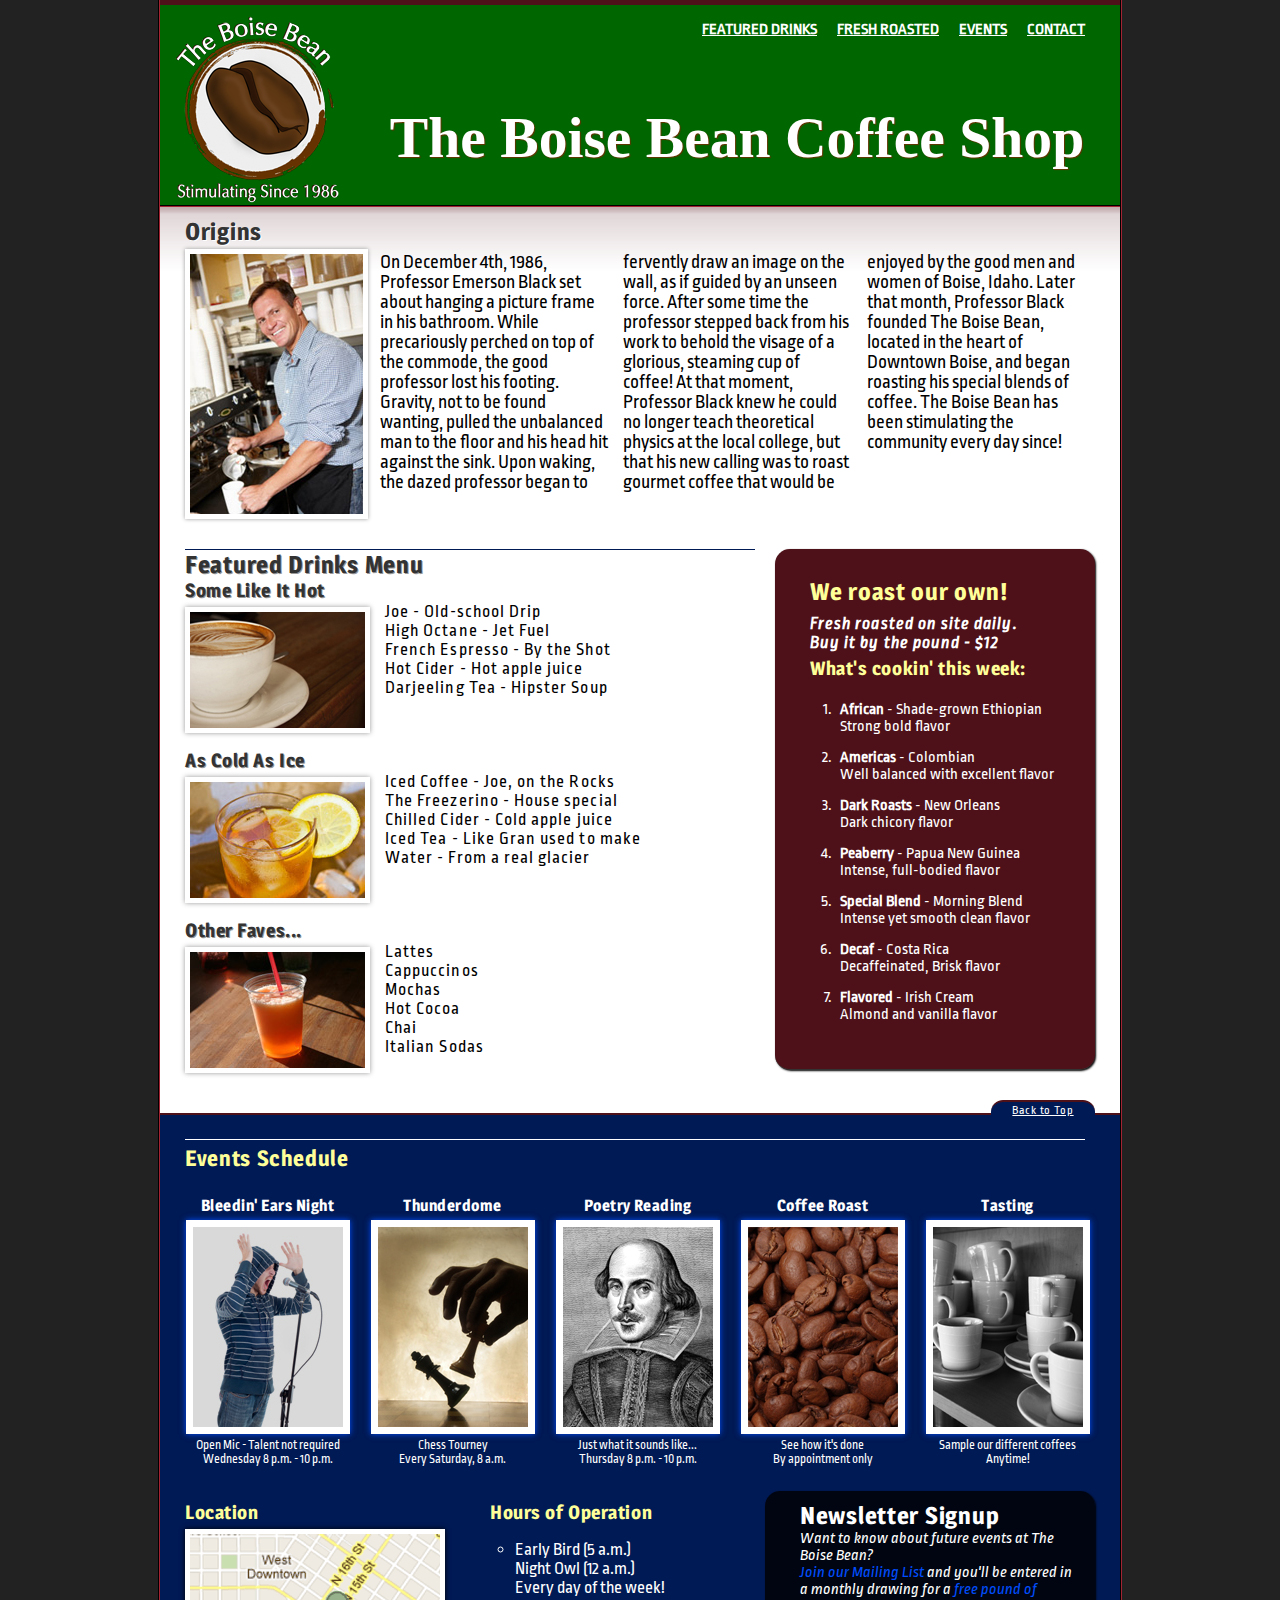
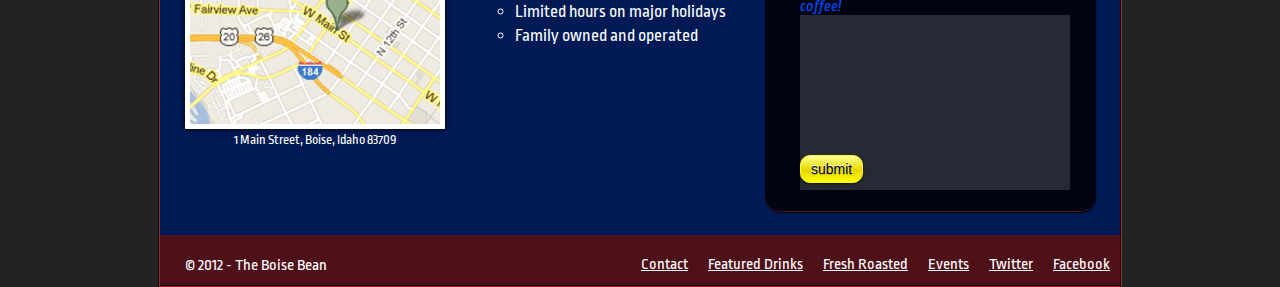
==== index.html @ 460a10b5 "removed table, changed aside bg color, changed section heading color to yellow for added contrast" ====
<!DOCTYPE html>
<html lang='en'>
	<head>
		<meta charset='utf-8'>
		<title>The Boise Bean</title>
		<link rel="stylesheet" href="css/main.css">
		<link href='http://fonts.googleapis.com/css?family=Ropa+Sans' rel='stylesheet' type='text/css'>
		<link href='http://fonts.googleapis.com/css?family=Ribeye+Marrow' rel='stylesheet' type='text/css'>
		<link href='http://fonts.googleapis.com/css?family=Magra' rel='stylesheet' type='text/css'>
	</head>
	<body>
		<div id="wrapper">
		<header>
			<img id="logo" src="images/sml_logo.png" alt="logo">
			<h1>The Boise Bean Coffee Shop</h1>
			<nav>
				<ul>
					<li><a href="mailto:customerservice@caffeineaddict.com">Contact</a></li>	
					<li><a href="#events">Events</a></li>
					<li><a href="#roasted">Fresh Roasted</a></li>
					<li><a href="#drinks">Featured Drinks</a></li>
				</ul>
			</nav>
		</header>
		<div id="story">		
			<h2>Origins</h2> 
			<img id="prof_b" src="images/prof_b.jpg" alt="Professor Black" title="Professor E. Black - December, 1986">
			<p>On December 4th, 1986, Professor Emerson Black set about hanging a picture frame in his bathroom. While precariously perched on top of the commode, the good professor lost his footing. Gravity, not to be found wanting, pulled the unbalanced man to the floor and his head hit against the sink. Upon waking, the dazed professor began to fervently draw an image on the wall, as if guided by an unseen force. After some time the professor stepped back from his work to behold the visage of a glorious, steaming cup of coffee! At that moment, Professor Black knew he could no longer teach theoretical physics at the local college, but that his new calling was to roast gourmet coffee that would be enjoyed by the good men and women of Boise, Idaho. Later that month, Professor Black founded The Boise Bean, located in the heart of Downtown Boise, and began roasting his special blends of coffee. The Boise Bean has been stimulating the community every day since!</p>
		</div><!-- story -->
		<br class="clearfix" />	
		<div class="menu" id="drinks">
						<aside id="roasted">
							<h2><strong>We roast our own!</strong></h2>
								<p><span id="roasted_p"><em>Fresh roasted on site daily.<br />
								Buy it by the pound - &#36;12</em></span></p>
							<h3>What's cookin' this week:</h3>
								<ol>
									<li><b>African</b> - Shade-grown Ethiopian<br /> Strong bold flavor</li>
									<li><b>Americas</b> - Colombian<br /> Well balanced with excellent flavor</li>
									<li><b>Dark Roasts</b> - New Orleans<br /> Dark chicory flavor</li>
									<li><b>Peaberry</b> - Papua New Guinea<br /> Intense, full-bodied flavor</li>
									<li><b>Special Blend</b> - Morning Blend<br /> Intense yet smooth clean flavor</li>
									<li><b>Decaf</b> - Costa Rica<br /> Decaffeinated, Brisk flavor</li>
									<li><b>Flavored</b> - Irish Cream<br /> Almond and vanilla flavor</li>
								</ol>
						</aside>	
						<h2>Featured Drinks Menu</h2>
						<div id="hot">
						<h3>Some Like It Hot</h3>
						<img class="image" src="images/sml_coffee_cup.jpg" alt="coffee cup" title="A delicious cup of coffee!" />
						<p>Joe - Old-school Drip<br />	High Octane - Jet Fuel<br />
						French Espresso - By the Shot<br />
						Hot Cider - Hot apple juice<br />
						Darjeeling Tea - Hipster Soup</p>
						</div><!-- end hot -->
						<div id="cold">
						<h3>As Cold As Ice</h3>
						<img class="image" src="images/sml_icedtea.jpg" alt="iced tea" title="A refreshing glass of iced tea!" />
						<p>Iced Coffee - Joe, on the Rocks<br />
						The Freezerino - House special<br />
						Chilled Cider - Cold apple juice<br />
						Iced Tea - Like Gran used to make<br />
						Water - From a real glacier</p>
						</div><!-- end cold -->
						<div id="other">
						<h3>Other Faves...</h3>
						<img class="image" src="images/sml_soda.jpg" alt="soda" title="An icy soda!" />
						<p>Lattes<br /> 
						Cappuccinos<br /> 
						Mochas<br /> 
						Hot Cocoa<br /> 
						Chai<br />
						Italian Sodas</p>
						</div><!-- end other -->
			</div><!--end drinks div -->	
	
			<br class="clearfix" />	
				<section>
					<a href="#">Back to Top</a>
					<div id="events">	
					<h3>Events Schedule</h3>
					<div class="event_img">
							<h4>Bleedin' Ears Night</h4>
							<img src="images/openmic.jpg" alt="open mic">
							<p>Open Mic - Talent not required<br />Wednesday 8 p.m. - 10 p.m.</p>
						</div>
						<div class="event_img">
							<h4>Thunderdome</h4>
							<img src="images/chess.jpg" alt="open mic">
							<p>Chess Tourney<br />Every Saturday, 8 a.m.</p>
						</div>
						<div class="event_img"> 
							<h4>Poetry Reading</h4>
							<img src="images/poet.jpg" alt="open mic">
							<p>Just what it sounds like...<br />Thursday 8 p.m. - 10 p.m.</p>
						</div>
						<div class="event_img">
							<h4>Coffee Roast</h4>
							<img src="images/roast.jpg" alt="coffee beans">
							<p>See how it's done<br />By appointment only</p>
						</div>
						<div class="event_img">
							<h4>Tasting</h4>
							<img src="images/cups.jpg" alt="coffee cups">
							<p>Sample our different coffees<br />Anytime!</p>
						</div>
					</div><!--end events -->
					<br class="clearfix"/>
					<div id="location">
						<h3>Location</h3>
						<img src="images/map.gif" alt="map" title="1 Main Street, Boise ID"> 
						<p>1 Main Street, Boise, Idaho 83709</p>
					</div><!--end location-->
					<div id="hours">
						<h3>Hours of Operation</h3>
						<ul>
						<li>Early Bird (5 a.m.)<br />Night Owl (12 a.m.)<br />Every day of the week!</li>
						<li>Limited hours on major holidays</li>
						<li>Family owned and operated</li>
						</ul>
					</div><!--end hours-->
					<div id="newsletter">
					<h2><strong>Newsletter Signup</strong></h2>
					<p><em>Want to know about future events at The Boise Bean?<br /> <span id="join">Join our Mailing List</span> and you'll be entered in a monthly drawing for a <span id="free">free pound of coffee!</span></em></p>
				<div id="form"><!--placeholder for form to be added -->
					<button type="button" name="" value="" class="button">submit</button>
				</div><!--end of form-->	
				</div><!--end newsletter-->
				</section>
		<footer>
			<ul>
				
				<li><a href="http://facebook.com" target="_blank">Facebook</a></li>
				<li><a href="http://twitter.com" target="_blank">Twitter</a></li>
				<li><a href="#events">Events</a></li>
				<li><a href="#roasted">Fresh Roasted</a></li>
				<li><a href="#drinks">Featured Drinks</a></li>
				<li><a href="mailto:customerservice@caffeineaddict.com">Contact</a></li>
			</ul>
			<p>&copy; 2012 - The Boise Bean </p>
			
		</footer>
		</div><!-- end wrapper -->				
	</body>
</html>
---- css/main.css ----
/*
The Boise Bean CSS
Version 1.0
Last revised: Sunday, Feb 5, 2012
*/

h1 {
	font-family: 'Ribeye', 'Garamond', Serif;
	margin: 0;
	text-align: center;
	position: relative;
	top: 100px;	
	font-size: 3.6em;
	color: #fff;
	text-shadow: 1px 1px 1px #663300;
}

h2, h3, h4, h5, h6 {
	margin: 0;
	font-family: 'Magra', 'Arial', 'Sans Serif';
	letter-spacing: .03em;
}

p {
	margin:0;
}

body {
	font-family: 'Ropa Sans', 'Helvetica', 'Sans serif';
	margin: 0;
	background: #222;
}

header {
	display: block;
	background: #006600;
	height: 200px;
	border-bottom: 2px groove #4F1119;
	border-top: 5px solid #4F1119;
}


ul li {
	list-style: circle;
}

#wrapper {
	width: 960px;
	margin: 0 auto;
	background: #fff;
	border-right: 2px groove #4F1119;
	border-left: 2px groove #4F1119;
}

#logo {
	float: left;
}

/* ------ Nav Menu ------ */
nav {
	background: #666;
	margin-right: 25px;
	position: relative;
	top: -65px;

}

nav li {
	display: inline;
	float: right;
	list-style: none;
	text-transform: uppercase;
	font-weight: bold;
}

nav li a {
	color: #fff;
	padding: 10px;	
}

nav li a:link {
	color: #fff;
}
nav li a:visited {
	color: #fff;
}
nav li a:hover {
	color: #ffff99;
	background: rgba(0,80,0, .5);
	padding: 10px;
	border-radius: 10px;
	text-decoration: none;
}

nav li a:active {
	color: #f4f4f4;
	background: rgba(0,80,0, .75);
	box-shadow: 0px .5px 0px #008600;
}	
/*------- end nav ------*/

/*------ story div ------*/
#story {
	clear: both;
	margin: 0;
	padding: 0 25px;
	height: 325px;
	background-image: url('../images/bg_gradient.png');
}

#story h2 {
	color: #333;
	text-shadow: 1px 1px 0px #fff;
	padding: 10px 0 3px 0;
}

#story p {
	font-size: 1.2em;
	color: #000;
	margin-top: 3px;
	-moz-column-count: 3;
	-webkit-column-count: 3;
	column-count: 3;
	-moz-column-gap:15px; /* Firefox */
	-webkit-column-gap:15px; /* Safari and Chrome */
	column-gap:15px;
}

#prof_b {
	float: left;
	border: solid 5px #fff;
	margin: 0 12px 0 0;
	box-shadow: 0px 0px 4px #999;
}
/*------ end story -------*/

/*------- drinks -------*/
.menu p{
	font-size: 1.1em;
	color: #000;
	letter-spacing: .06em;
}

#drinks {
	margin: 0;
	padding-left: 25px;
	width: 910px;
}

#drinks h2 {
	border-top: 1px solid #001A55;
	width: 570px;
	color: #333;
	text-shadow: 1px 1px 0px #999;
}

#drinks h3 {
	color: #333;
	text-shadow: 1px 1px 0px #999;	
}
#drinks img{
	border: 5px solid #fff;
	margin: 5px 15px 0 0;
	box-shadow: 0px 0px 5px #999;
}


#hot {
	height: 170px;
	width: 460px;
}
#hot img {
	float: left;
}

#cold {
	height: 170px;
	width: 485px;
}
#cold img {
	float: left;
}


#other {
	height: 100px;
	width: 335px;
}
#other img {
	float: left;
}

/*------ roasted div -------*/
aside {
	float: right;
	background: #4F1119;
	background: rgb(79,17,25);
	width: 275px;
	height: 500px;
	padding: 20px 10px 0px 35px;
	border-radius: 15px;
	border-bottom: 1px solid #333;
	-webkit-box-shadow: 1px 1px 2px #000;
	-moz-box-shadow: 1px 1px 2px #000;
	box-shadow: 1px 1px 2px #000;
}

aside h2 {
	color: #ff9!important;
	text-shadow: none!important;
	border-top: none!important;
	margin: 8px 0;
}

aside h3 {
	color: #ff9!important;
	text-shadow: none!important;
	margin: 5px 0;
}

aside ol li {
	margin: 5px 0;
	position: relative;
	left: -15px;
	color: #fff;
	padding: 4.5px;
}

#roasted_p {
	font-weight: bold;
	margin: 0 0 5px 0;
	color: #fff; 
}

/*------end roasted div -------*/

/*------ end drinks ------*/

.clearfix {
	clear: both;
}

section {
	display: block;
	margin: 40px 0 0 0;
	background: #001A55;
	color: #fff;
	padding-left: 15px;
	height: 720px;
	border-top: 2px solid #4F1119;
}

section h3{
	margin:0;
}

section a {
	float: right;
	color: #fff;
	display: block;
	height: 18px;
	width: 100px;
	background: #001A55;
	position: relative;
	top: -35px;
	text-align: center;
	font-size: .75em;
	letter-spacing: .07em;
	padding: 2px;
	margin: 20px 25px 0 0;
	border-top: 2px solid #4F1119;
	-webkit-border-top-left-radius: 12px;
	-webkit-border-top-right-radius: 12px;
	-moz-border-radius-topleft: 12px;
	-moz-border-radius-topright: 12px;
	border-top-left-radius: 12px;
	border-top-right-radius: 12px;
}

section a:hover {
	color: #ffff99;
}

/* ------ location ------*/
#location {
	width: 260px;
	height: 255px;
	margin: 10px;
	float: left;
}

#location img {
	border: 5px solid #fff;
	margin-top: 5px;
	box-shadow: 0px 0px 5px #000;
}
#location  p {
	text-align: center;
	font-size: .85em;
}

/*------ hours ------*/
#hours {
	float: left;
	width: 260px;
	height: 80px;
	margin: 10px 10px 0 25px;
	padding-left: 10px;
}
#hours ul li { 
	font-size: 1.1em;
	margin-top: 5px;
	position: relative;
	left: -15px;
	
}

/*------ events ------*/

#events {
	float: left;
	margin: 0 0 20px 0;
	width: 940px;
}

#events h3 {
	width: 900px;
	margin-left: 10px;
	padding-top: 5px;
	position: relative;
	top: -20px;
	font-size: 1.35em;
	border-top: 1px solid #fff;
	color: #FFFF99;
}


#events img {
	margin-top: 5px;
	border: 7px solid #fff;
	box-shadow: 0 0 6px #004EFF;

}


.event_img {
	float: left;
	width: 165px;
	text-align: center;
	padding: 5px 10px;
}

.event_img p {
	font-size: .8em;
}

#location h3{
	color: #FFFF99;
}

#hours h3 {
	color: #ffff99;
}

#newsletter {
	float: right;
	clear: right;
	background: #000;
	background: rgba(0,0,0,.80);
	width: 275px;
	height: 300px;
	padding: 10px 20px 10px 35px;
	margin-right: 25px;
	border-bottom: 1px solid #4F1119;
	border-radius: 15px;
	box-shadow: 1px 1px 2px #000;
}

#newsletter span {
	color: #004EFF;
}


/*------ form ------*/

#form {
	height: 175px;
	width: 270px;
	background: rgba(255,255,255,.15);
}

#form button {
		position: relative;
		top: 140px;
		font-family: Arial, Helvetica, sans-serif;
		font-size: 14px;
		color: #000;
		padding: 5px 10px;
		background: -moz-linear-gradient(
			top,
			#ffff99 0%,
			#e8dc00 50%,
			#e6d300 50%,
			#ffff00);
		background: -webkit-gradient(
			linear, left top, left bottom, 
			from(#ffff99),
			color-stop(0.50, #e8dc00),
			color-stop(0.50, #e6d300),
			to(#ffff00));
		background: -o-linear-gradient(rgb(255,245,00),rgb(255,200,00));
		border-radius: 10px;
		-moz-border-radius: 10px;
		-webkit-border-radius: 10px;
		border: 1px solid #ffff00;
		-moz-box-shadow:
			0px 1px 3px rgba(000,000,000,0.5),
			inset 0px 0px 1px rgba(255,255,255,0.6);
		-webkit-box-shadow:
			0px 1px 3px rgba(000,000,000,0.5),
			inset 0px 0px 1px rgba(255,255,255,0.6);
		text-shadow:
			0px 1px 0px rgba(000,000,000,.2),
			0px -1px 0px rgba(255,255,255,1);
}

#form button:active {
	background: -moz-linear-gradient(
		top,
		#ffff00 0%,
		#e6d300 50%,
		#e8dc00 50%,
		#ffff99);
	background: -webkit-gradient(
		linear, left top, left bottom, 
		from(#ffff00),
		color-stop(0.50, #e8d300),
		color-stop(0.50, #e6dc00),
		to(#ffff99));
	background: -o-linear-gradient(rgb(255,225,10),rgb(255,235,5));	
	border-radius: 10px;
	-moz-border-radius: 10px;
	-webkit-border-radius: 10px;
	border: 1px solid #ffff00;
	-moz-box-shadow:
		0px 1px 3px rgba(000,000,000,0.5),
		inset 0px 0px 1px rgba(255,255,255,0.6);
	-webkit-box-shadow:
		0px 1px 3px rgba(000,000,000,0.5),
		inset 0px 0px 1px rgba(255,255,255,0.6);	
}

/*------ footer ------*/

footer {
	clear: both;
	margin: 0;
	padding:0;
	background: #4F1119;
	border-bottom: 2px groove #4F1119;
	height: 50px;
	overflow: hidden;
}

footer ul{

}

footer li {
	list-style: none;
	float: right;
	margin: 5px 10px;
}

footer a:link {
	color: #fff;
}
footer a:visited{
	color: #fff;
}

footer a:hover{
	color: #ffff99;
}

footer a:active{
	color: #666;
}

footer p {
	float: left;
	padding: 6px 25px;
	color: #fff;
}
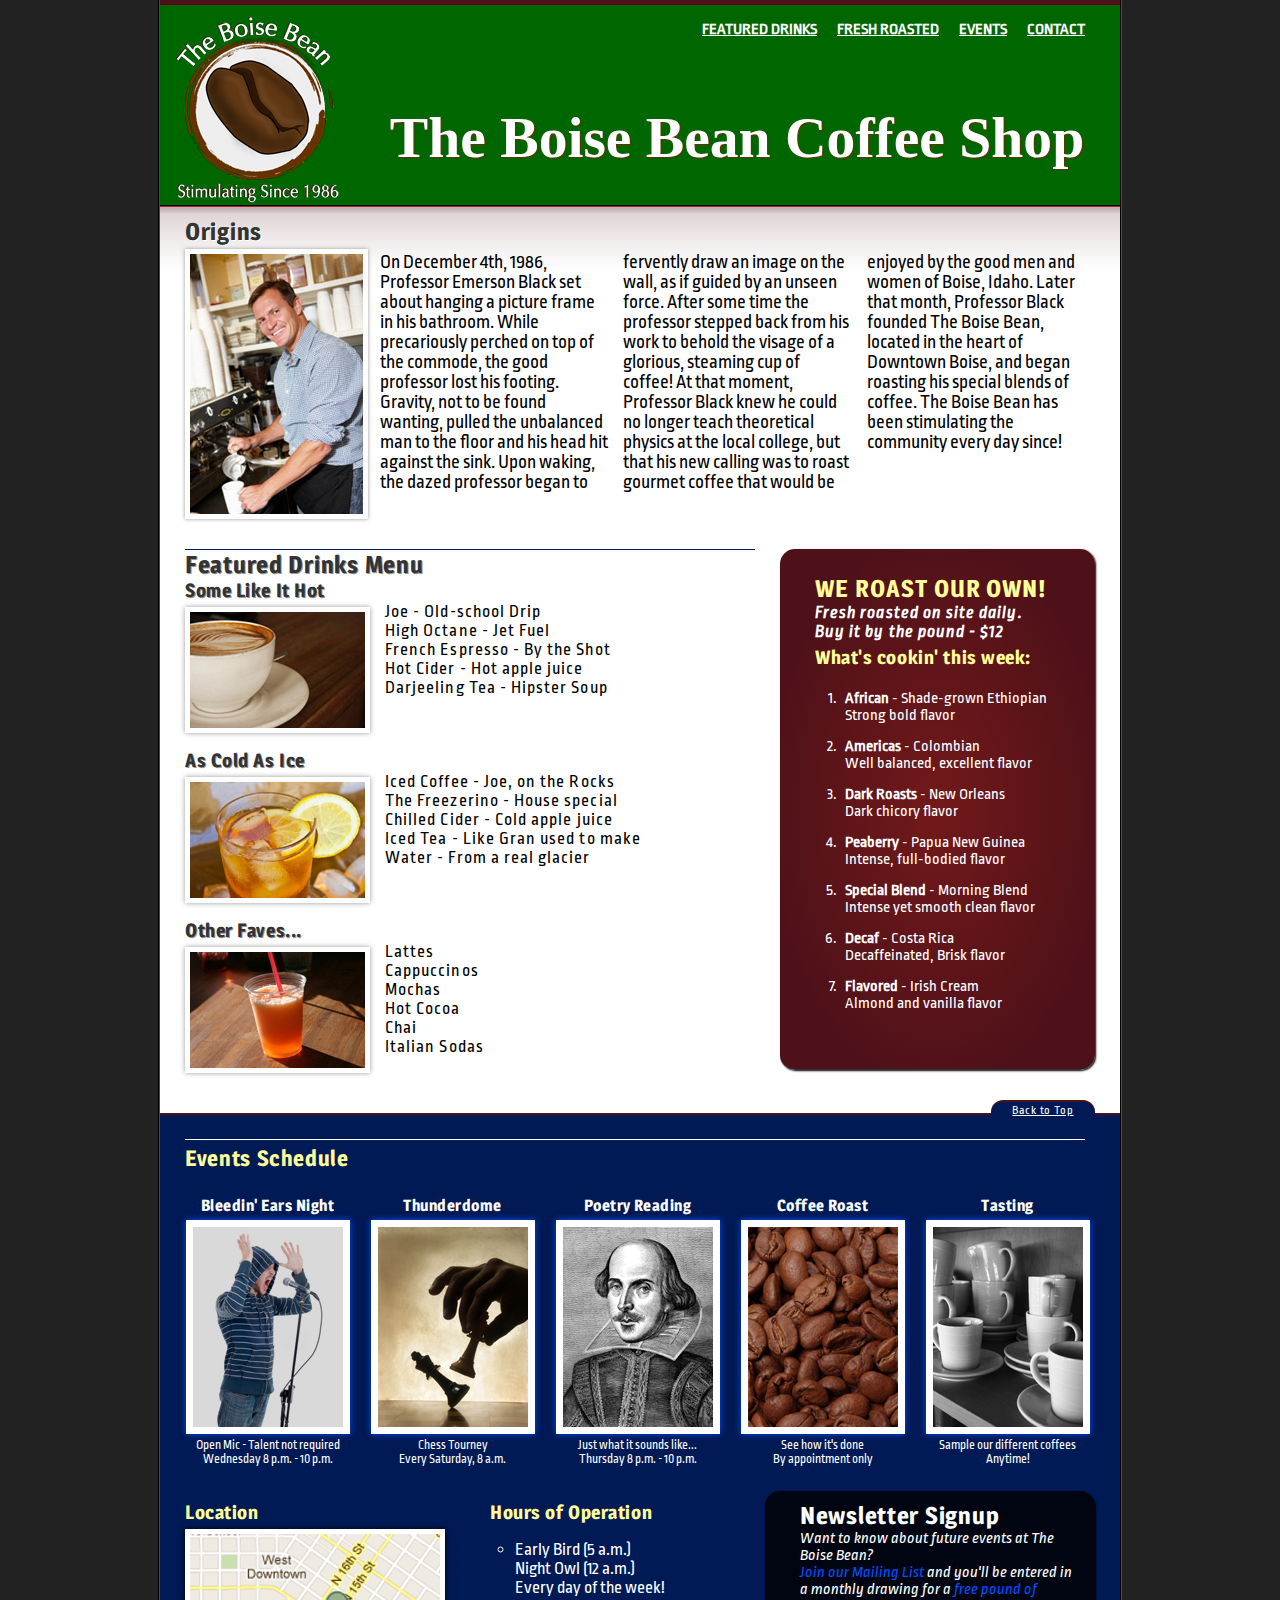
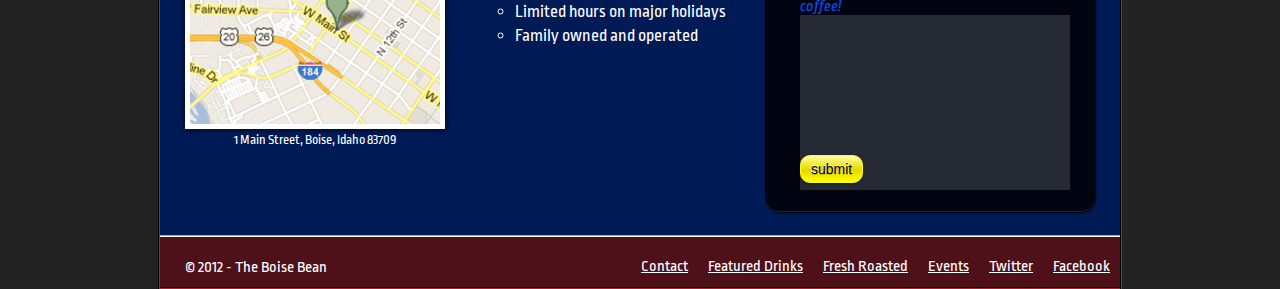
==== commit 847eac6e: "aside - added gradient bg, text-transform to h2, fixed padding/margin" ====
--- a/index.html
+++ b/index.html
@@ -36,7 +36,7 @@
 							<h3>What's cookin' this week:</h3>
 								<ol>
 									<li><b>African</b> - Shade-grown Ethiopian<br /> Strong bold flavor</li>
-									<li><b>Americas</b> - Colombian<br /> Well balanced with excellent flavor</li>
+									<li><b>Americas</b> - Colombian<br /> Well balanced, excellent flavor</li>
 									<li><b>Dark Roasts</b> - New Orleans<br /> Dark chicory flavor</li>
 									<li><b>Peaberry</b> - Papua New Guinea<br /> Intense, full-bodied flavor</li>
 									<li><b>Special Blend</b> - Morning Blend<br /> Intense yet smooth clean flavor</li>
--- a/css/main.css
+++ b/css/main.css
@@ -35,8 +35,8 @@
 	display: block;
 	background: #006600;
 	height: 200px;
-	border-bottom: 2px groove #4F1119;
-	border-top: 5px solid #4F1119;
+	border-bottom: 2px groove #4f1119;
+	border-top: 5px solid #4f1119;
 }
 
 
@@ -48,8 +48,8 @@
 	width: 960px;
 	margin: 0 auto;
 	background: #fff;
-	border-right: 2px groove #4F1119;
-	border-left: 2px groove #4F1119;
+	border-right: 2px groove #4f1119;
+	border-left: 2px groove #4f1119;
 }
 
 #logo {
@@ -58,15 +58,12 @@
 
 /* ------ Nav Menu ------ */
 nav {
-	background: #666;
-	margin-right: 25px;
 	position: relative;
 	top: -65px;
-
+	right: 25px;
 }
 
 nav li {
-	display: inline;
 	float: right;
 	list-style: none;
 	text-transform: uppercase;
@@ -97,7 +94,6 @@
 	background: rgba(0,80,0, .75);
 	box-shadow: 0px .5px 0px #008600;
 }	
-/*------- end nav ------*/
 
 /*------ story div ------*/
 #story {
@@ -193,11 +189,17 @@
 /*------ roasted div -------*/
 aside {
 	float: right;
-	background: #4F1119;
-	background: rgb(79,17,25);
+	background: #4F1119;/* Old browsers */
+	background: -moz-radial-gradient(center, ellipse cover,  #72191a 0%, #4f1119 75%); /* FF3.6+ */
+	background: -webkit-gradient(radial, center center, 0px, center center, 100%, color-stop(0%,#72191a), color-stop(75%,#4f1119)); /* Chrome,Safari4+ */
+	background: -webkit-radial-gradient(center, ellipse cover,  #72191a 0%,#4f1119 75%); /* Chrome10+,Safari5.1+ */
+	background: -o-radial-gradient(center, ellipse cover,  #72191a 0%,#4f1119 75%); /* Opera 12+ */
+	background: -ms-radial-gradient(center, ellipse cover,  #72191a 0%,#4f1119 75%); /* IE10+ */
+	background: radial-gradient(center, ellipse cover,  #72191a 0%,#4f1119 75%); /* W3C */
+	filter: progid:DXImageTransform.Microsoft.gradient( startColorstr='#72191a', endColorstr='#4f1119',GradientType=1 ); /* IE6-9 fallback on horizontal gradient */
 	width: 275px;
 	height: 500px;
-	padding: 20px 10px 0px 35px;
+	padding: 20px 5px 0px 35px;
 	border-radius: 15px;
 	border-bottom: 1px solid #333;
 	-webkit-box-shadow: 1px 1px 2px #000;
@@ -209,7 +211,9 @@
 	color: #ff9!important;
 	text-shadow: none!important;
 	border-top: none!important;
-	margin: 8px 0;
+	margin-top: 5px;
+	text-transform: uppercase;
+	letter-spacing: .04em;
 }
 
 aside h3 {
@@ -457,6 +461,7 @@
 	margin: 0;
 	padding:0;
 	background: #4F1119;
+	border-top: 2px groove #FFF;
 	border-bottom: 2px groove #4F1119;
 	height: 50px;
 	overflow: hidden;
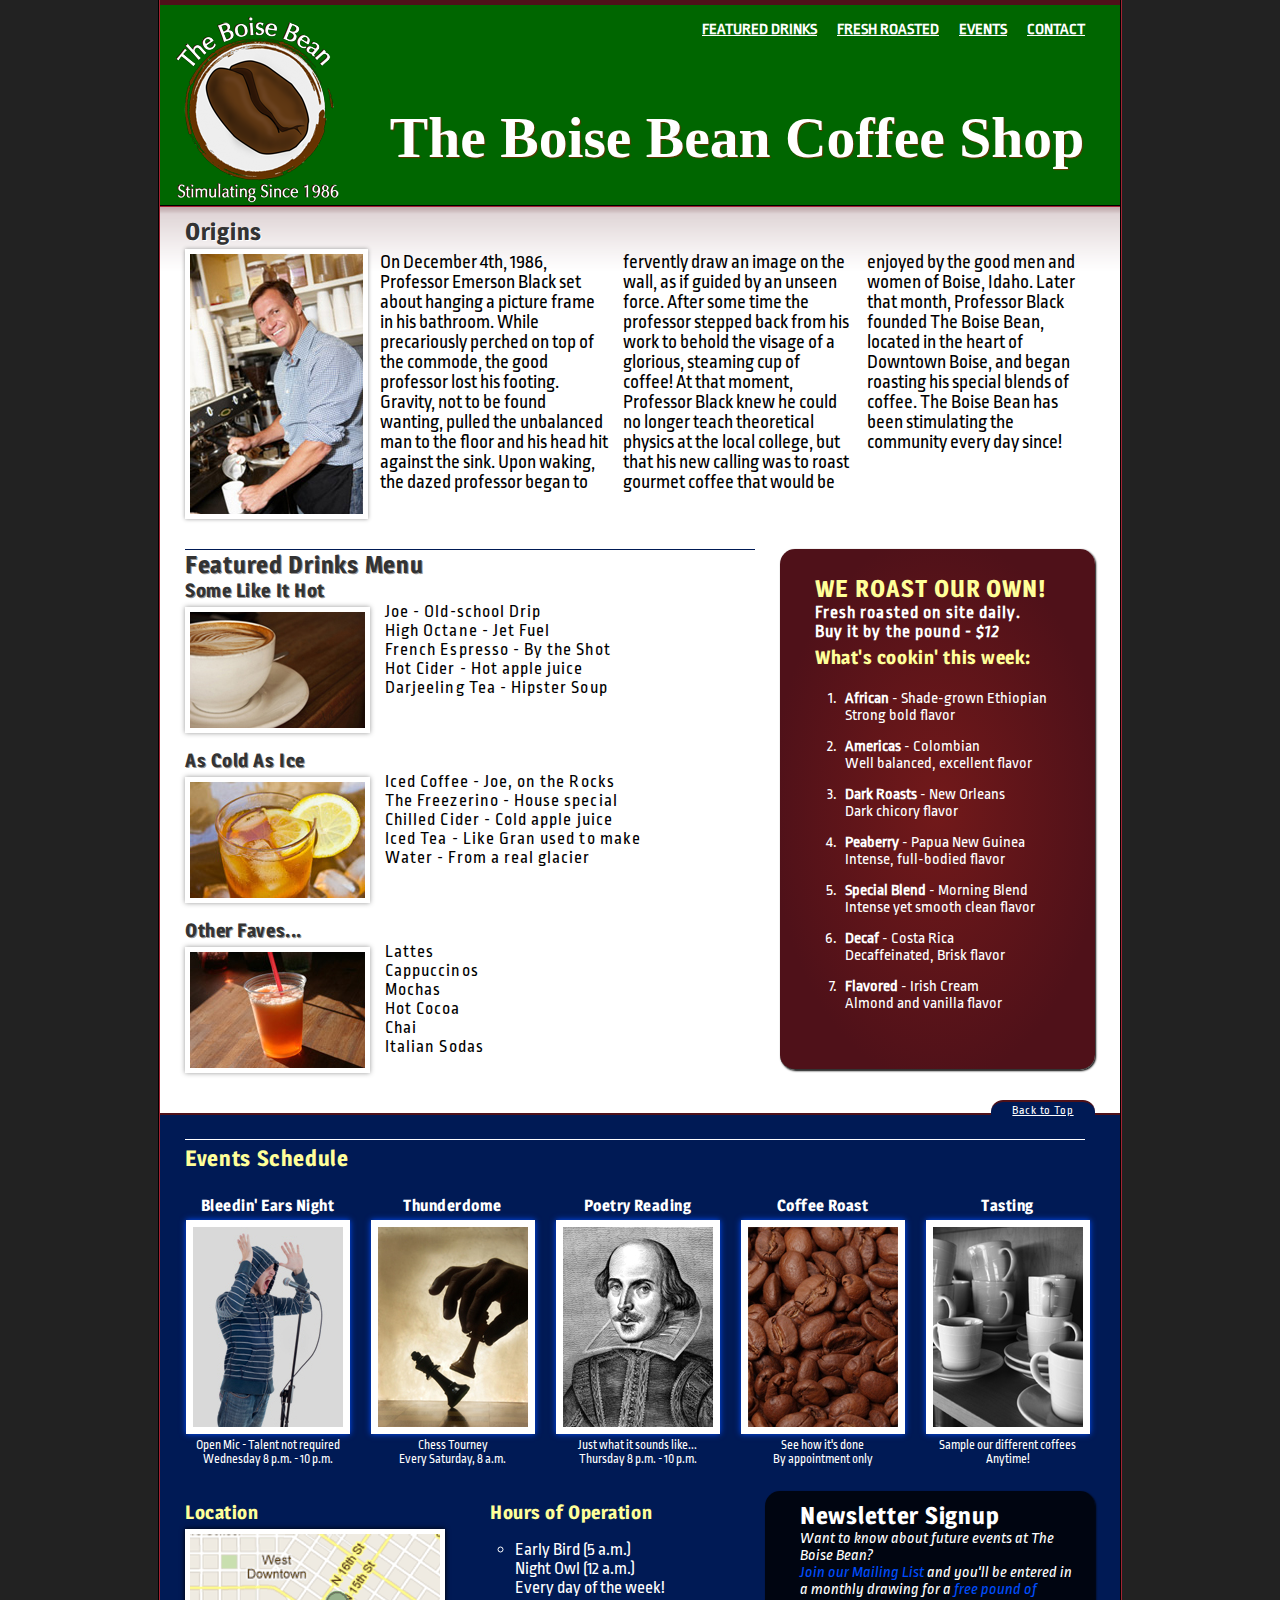
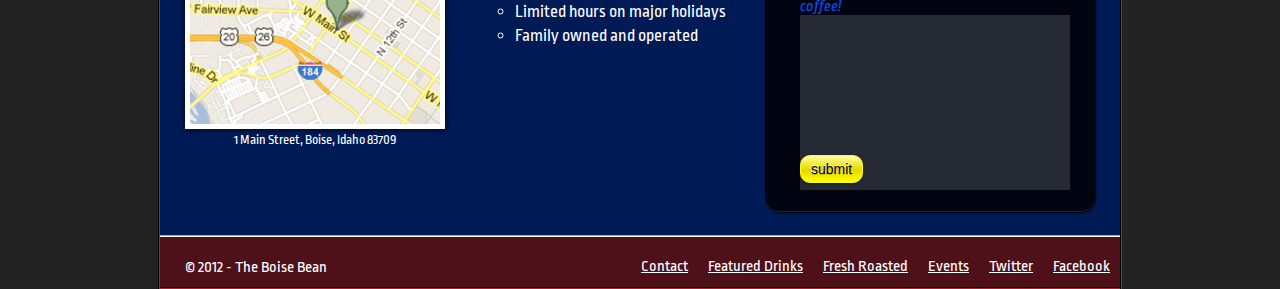
==== commit e6a82c53: "aside - changed amount of text within <em> tags" ====
--- a/index.html
+++ b/index.html
@@ -31,8 +31,8 @@
 		<div class="menu" id="drinks">
 						<aside id="roasted">
 							<h2><strong>We roast our own!</strong></h2>
-								<p><span id="roasted_p"><em>Fresh roasted on site daily.<br />
-								Buy it by the pound - &#36;12</em></span></p>
+								<p><span id="roasted_p">Fresh roasted on site daily.<br />
+								Buy it by the pound - <em>&#36;12</em></span></p>
 							<h3>What's cookin' this week:</h3>
 								<ol>
 									<li><b>African</b> - Shade-grown Ethiopian<br /> Strong bold flavor</li>
--- a/css/main.css
+++ b/css/main.css
@@ -233,7 +233,7 @@
 #roasted_p {
 	font-weight: bold;
 	margin: 0 0 5px 0;
-	color: #fff; 
+	color: #fff;
 }
 
 /*------end roasted div -------*/
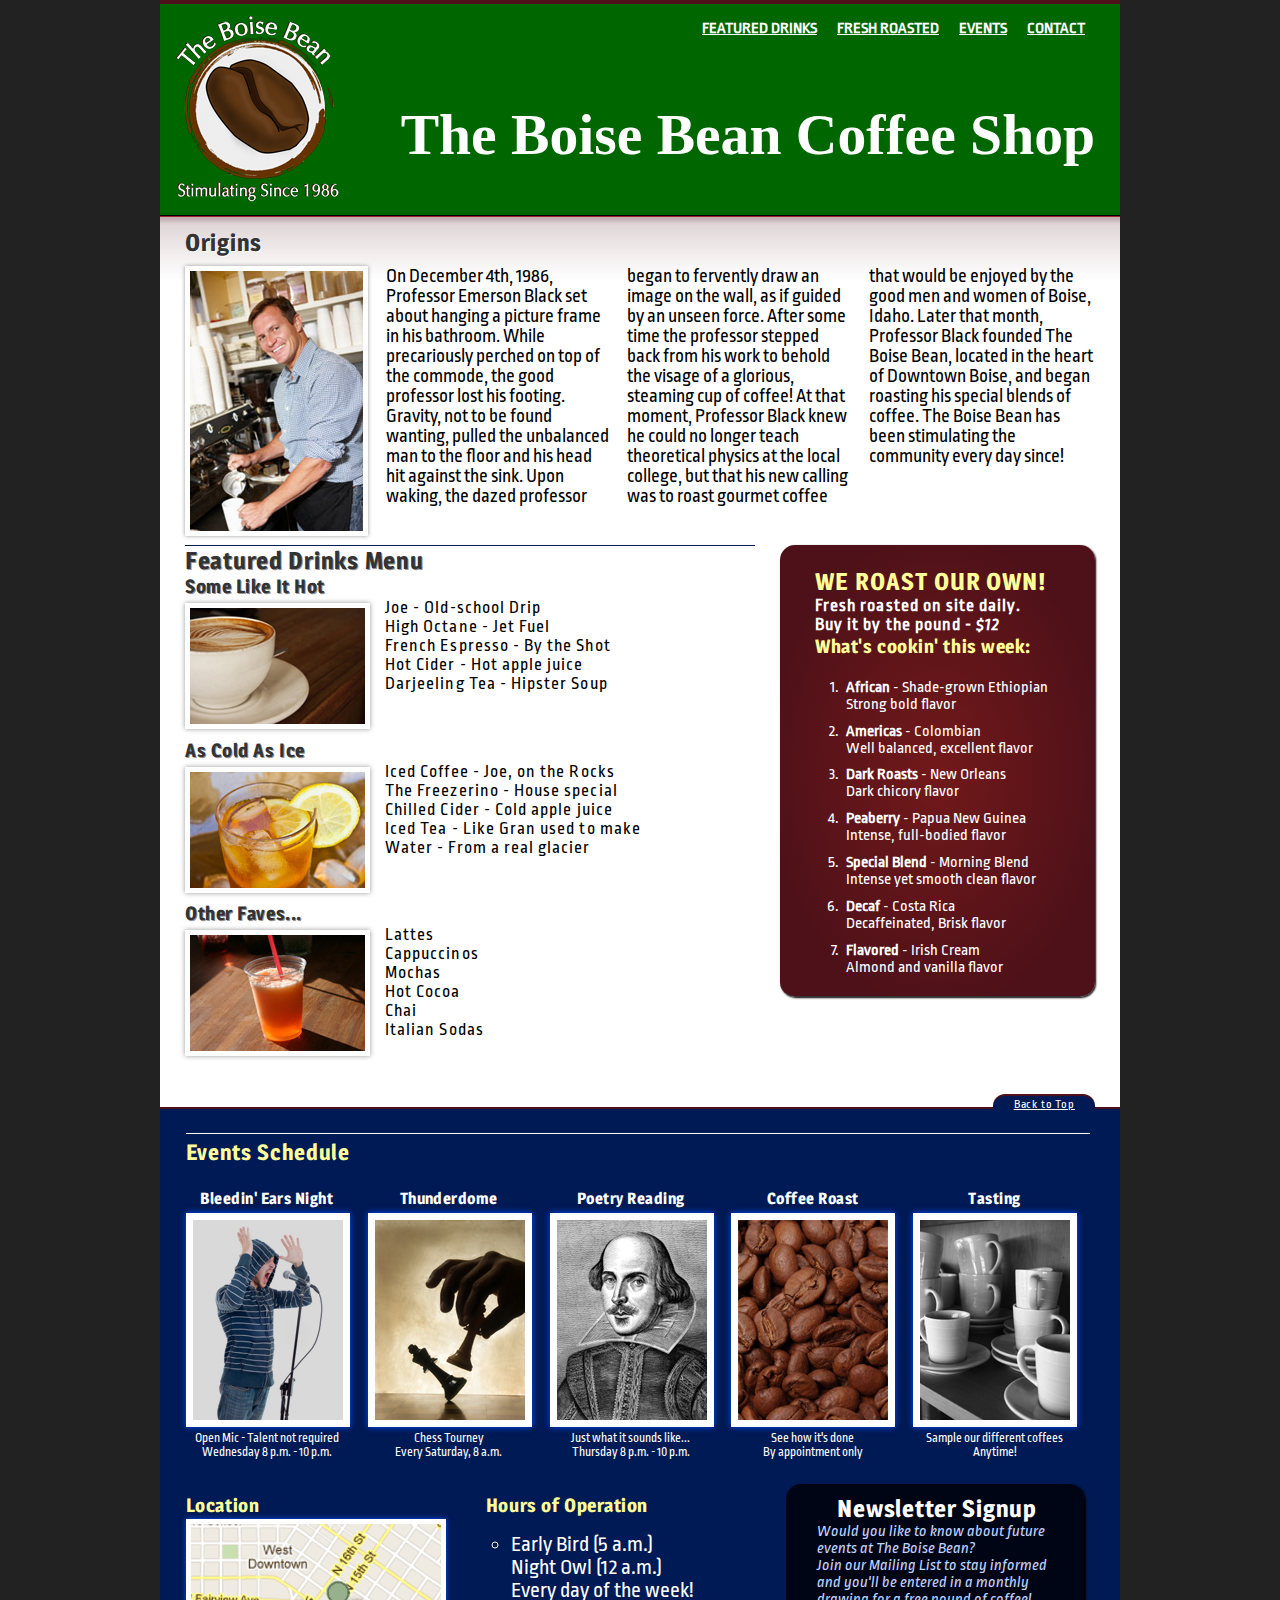
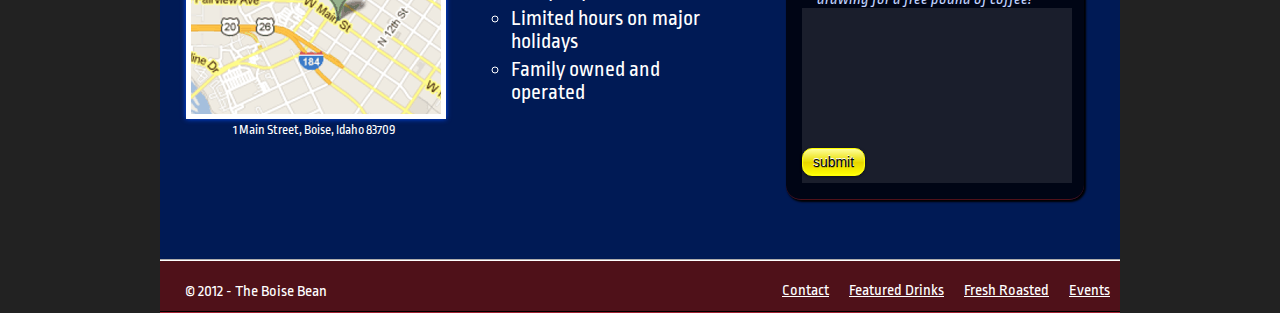
==== commit febf7300: "added @media queries and altered css for responsive design" ====
--- a/index.html
+++ b/index.html
@@ -2,17 +2,15 @@
 <html lang='en'>
 	<head>
 		<meta charset='utf-8'>
+		<meta name="viewport" content="width=device-width, initial-scale=1, maximum-scale=1">
 		<title>The Boise Bean</title>
 		<link rel="stylesheet" href="css/main.css">
 		<link href='http://fonts.googleapis.com/css?family=Ropa+Sans' rel='stylesheet' type='text/css'>
-		<link href='http://fonts.googleapis.com/css?family=Ribeye+Marrow' rel='stylesheet' type='text/css'>
 		<link href='http://fonts.googleapis.com/css?family=Magra' rel='stylesheet' type='text/css'>
 	</head>
 	<body>
 		<div id="wrapper">
 		<header>
-			<img id="logo" src="images/sml_logo.png" alt="logo">
-			<h1>The Boise Bean Coffee Shop</h1>
 			<nav>
 				<ul>
 					<li><a href="mailto:customerservice@caffeineaddict.com">Contact</a></li>	
@@ -21,10 +19,13 @@
 					<li><a href="#drinks">Featured Drinks</a></li>
 				</ul>
 			</nav>
+			<div id="logo_container"><img id="logo" src="images/sml_logo.png" alt="logo"></div><!--end logo_container-->
+			<h1>The Boise Bean Coffee Shop</h1>
+
 		</header>
 		<div id="story">		
 			<h2>Origins</h2> 
-			<img id="prof_b" src="images/prof_b.jpg" alt="Professor Black" title="Professor E. Black - December, 1986">
+			<div id="prof_b_container"><img id="prof_b" src="images/prof_b.jpg" alt="Professor Black" title="Professor E. Black - December, 1986"></div>
 			<p>On December 4th, 1986, Professor Emerson Black set about hanging a picture frame in his bathroom. While precariously perched on top of the commode, the good professor lost his footing. Gravity, not to be found wanting, pulled the unbalanced man to the floor and his head hit against the sink. Upon waking, the dazed professor began to fervently draw an image on the wall, as if guided by an unseen force. After some time the professor stepped back from his work to behold the visage of a glorious, steaming cup of coffee! At that moment, Professor Black knew he could no longer teach theoretical physics at the local college, but that his new calling was to roast gourmet coffee that would be enjoyed by the good men and women of Boise, Idaho. Later that month, Professor Black founded The Boise Bean, located in the heart of Downtown Boise, and began roasting his special blends of coffee. The Boise Bean has been stimulating the community every day since!</p>
 		</div><!-- story -->
 		<br class="clearfix" />	
@@ -82,27 +83,27 @@
 					<div class="event_img">
 							<h4>Bleedin' Ears Night</h4>
 							<img src="images/openmic.jpg" alt="open mic">
-							<p>Open Mic - Talent not required<br />Wednesday 8 p.m. - 10 p.m.</p>
+							<p><span class="caption">Open Mic - Talent not required<br /></span>Wednesday 8 p.m. - 10 p.m.</p>
 						</div>
 						<div class="event_img">
 							<h4>Thunderdome</h4>
 							<img src="images/chess.jpg" alt="open mic">
-							<p>Chess Tourney<br />Every Saturday, 8 a.m.</p>
+							<p><span class="caption">Chess Tourney<br /></span>Every Saturday, 8 a.m.</p>
 						</div>
 						<div class="event_img"> 
 							<h4>Poetry Reading</h4>
 							<img src="images/poet.jpg" alt="open mic">
-							<p>Just what it sounds like...<br />Thursday 8 p.m. - 10 p.m.</p>
+							<p><span class="caption">Just what it sounds like...<br /></span>Thursday 8 p.m. - 10 p.m.</p>
 						</div>
 						<div class="event_img">
 							<h4>Coffee Roast</h4>
 							<img src="images/roast.jpg" alt="coffee beans">
-							<p>See how it's done<br />By appointment only</p>
+							<p><span class="caption">See how it's done<br /></span>By appointment only</p>
 						</div>
 						<div class="event_img">
 							<h4>Tasting</h4>
 							<img src="images/cups.jpg" alt="coffee cups">
-							<p>Sample our different coffees<br />Anytime!</p>
+							<p><span class="caption">Sample our different coffees<br /></span>Anytime!</p>
 						</div>
 					</div><!--end events -->
 					<br class="clearfix"/>
@@ -121,7 +122,7 @@
 					</div><!--end hours-->
 					<div id="newsletter">
 					<h2><strong>Newsletter Signup</strong></h2>
-					<p><em>Want to know about future events at The Boise Bean?<br /> <span id="join">Join our Mailing List</span> and you'll be entered in a monthly drawing for a <span id="free">free pound of coffee!</span></em></p>
+					<p><em><span id="join">Would you like to know about future events at The Boise Bean?<br /> Join our Mailing List to stay informed and you'll be entered in a monthly drawing for a free pound of coffee!</span></em></p>
 				<div id="form"><!--placeholder for form to be added -->
 					<button type="button" name="" value="" class="button">submit</button>
 				</div><!--end of form-->	
@@ -129,15 +130,12 @@
 				</section>
 		<footer>
 			<ul>
-				
-				<li><a href="http://facebook.com" target="_blank">Facebook</a></li>
-				<li><a href="http://twitter.com" target="_blank">Twitter</a></li>
 				<li><a href="#events">Events</a></li>
 				<li><a href="#roasted">Fresh Roasted</a></li>
 				<li><a href="#drinks">Featured Drinks</a></li>
 				<li><a href="mailto:customerservice@caffeineaddict.com">Contact</a></li>
 			</ul>
-			<p>&copy; 2012 - The Boise Bean </p>
+			<p id="copyright">&copy; 2012 - The Boise Bean </p>
 			
 		</footer>
 		</div><!-- end wrapper -->				
--- a/css/main.css
+++ b/css/main.css
@@ -1,23 +1,48 @@
 /*
 The Boise Bean CSS
-Version 1.0
-Last revised: Sunday, Feb 5, 2012
+Version 2.0
+Last revised: Sunday, Feb 12, 2012
 */
+body {
+	font: 100% 'Ropa Sans', Helvetica, 'Sans serif';
+	margin: 0 auto;
+	background: #222;
+	max-width: 960px;
+	max-height: 100%;
+	border-right: 0.2083333% groove #4f1119; /*2px*/
+	border-left: 0.2083333% groove #4f1119; /*2px*/
+}
+
+#wrapper {
+	background: #fff;
+	width: 100%;
+	margin: 0 auto;
+}
+
+
+#logo_container {
+	width: 20.3125%;
+	height: 20.8333333%;
+	float: left;
+	
+}
+
+#logo {
+	max-width: 100%;
+}
+
 
 h1 {
-	font-family: 'Ribeye', 'Garamond', Serif;
-	margin: 0;
-	text-align: center;
-	position: relative;
-	top: 100px;	
-	font-size: 3.6em;
+	font: bold 3.6em Garamond;
+	margin: 5% 2.6041667%;
+	float: right;
 	color: #fff;
-	text-shadow: 1px 1px 1px #663300;
+	text-shadow: 0.1041667% 0.1041667% 0.1041667% #663300;  /*1px*/
 }
 
 h2, h3, h4, h5, h6 {
 	margin: 0;
-	font-family: 'Magra', 'Arial', 'Sans Serif';
+	font-family: Magra, Arial, 'Sans Serif';
 	letter-spacing: .03em;
 }
 
@@ -25,42 +50,27 @@
 	margin:0;
 }
 
-body {
-	font-family: 'Ropa Sans', 'Helvetica', 'Sans serif';
-	margin: 0;
-	background: #222;
-}
-
 header {
-	display: block;
+	width: 100%;
 	background: #006600;
-	height: 200px;
-	border-bottom: 2px groove #4f1119;
-	border-top: 5px solid #4f1119;
-}
-
+	border-bottom: .15em groove #4f1119;
+	border-top: .25em solid #4f1119;
+	overflow: hidden;
+}
 
 ul li {
 	list-style: circle;
 }
 
-#wrapper {
-	width: 960px;
-	margin: 0 auto;
-	background: #fff;
-	border-right: 2px groove #4f1119;
-	border-left: 2px groove #4f1119;
-}
-
-#logo {
-	float: left;
-}
 
 /* ------ Nav Menu ------ */
 nav {
-	position: relative;
-	top: -65px;
-	right: 25px;
+	float: right;
+	width: 60%;
+	height: 50px;
+	margin: 0;
+	padding-right: 2.6041667%; /*25px/960px*/
+	overflow: visible;
 }
 
 nav li {
@@ -72,7 +82,7 @@
 
 nav li a {
 	color: #fff;
-	padding: 10px;	
+	padding: 10px;
 }
 
 nav li a:link {
@@ -84,9 +94,9 @@
 nav li a:hover {
 	color: #ffff99;
 	background: rgba(0,80,0, .5);
-	padding: 10px;
 	border-radius: 10px;
 	text-decoration: none;
+	
 }
 
 nav li a:active {
@@ -98,36 +108,43 @@
 /*------ story div ------*/
 #story {
 	clear: both;
-	margin: 0;
-	padding: 0 25px;
-	height: 325px;
-	background-image: url('../images/bg_gradient.png');
+	padding: 0.15% 2.6041667%; 
+	width: 94.7916667%;
+	height: 33.8541667%;
+	background: url('../images/bg_gradient.png') repeat-x;
 }
 
 #story h2 {
 	color: #333;
 	text-shadow: 1px 1px 0px #fff;
-	padding: 10px 0 3px 0;
+	margin: 1.0416667% 0;
 }
 
 #story p {
 	font-size: 1.2em;
 	color: #000;
-	margin-top: 3px;
 	-moz-column-count: 3;
 	-webkit-column-count: 3;
 	column-count: 3;
-	-moz-column-gap:15px; /* Firefox */
+	-moz-column-gap: 15px; /* Firefox */
 	-webkit-column-gap:15px; /* Safari and Chrome */
 	column-gap:15px;
 }
 
+#prof_b_container {
+	width: 19.2708333%; /*185px/960px*/
+	height: 28.6458333%; /*275px/960px*/
+	float: left;
+	margin: 0 2.833333% 1% 0;	
+}
+
 #prof_b {
 	float: left;
+	max-width: 100%;
 	border: solid 5px #fff;
-	margin: 0 12px 0 0;
 	box-shadow: 0px 0px 4px #999;
 }
+
 /*------ end story -------*/
 
 /*------- drinks -------*/
@@ -139,13 +156,13 @@
 
 #drinks {
 	margin: 0;
-	padding-left: 25px;
-	width: 910px;
+	padding-left: 2.6041667%;
+	width: 94.7916667%; /* 910px/960px */
 }
 
 #drinks h2 {
 	border-top: 1px solid #001A55;
-	width: 570px;
+	width: 62.6373626%;
 	color: #333;
 	text-shadow: 1px 1px 0px #999;
 }
@@ -154,33 +171,38 @@
 	color: #333;
 	text-shadow: 1px 1px 0px #999;	
 }
+
 #drinks img{
+	max-width: 100%;
 	border: 5px solid #fff;
 	margin: 5px 15px 0 0;
 	box-shadow: 0px 0px 5px #999;
-}
-
+	float: left;
+	margin-bottom: 1%;
+}
+.image {
+	width: 19.2307692%; /*175px/910px*/
+}
 
 #hot {
-	height: 170px;
-	width: 460px;
-}
-#hot img {
-	float: left;
+	width: 51.5494505; /*460px/910px*/
 }
 
 #cold {
-	height: 170px;
-	width: 485px;
-}
+	clear: left;
+	width: 50.5494505; /*460px/910px*/
+}
+
 #cold img {
 	float: left;
 }
 
 
 #other {
+	clear: left;
 	height: 100px;
-	width: 335px;
+	/*width: 335px;*/
+	width: 50.5494505; /*460px/910px*/
 }
 #other img {
 	float: left;
@@ -197,9 +219,9 @@
 	background: -ms-radial-gradient(center, ellipse cover,  #72191a 0%,#4f1119 75%); /* IE10+ */
 	background: radial-gradient(center, ellipse cover,  #72191a 0%,#4f1119 75%); /* W3C */
 	filter: progid:DXImageTransform.Microsoft.gradient( startColorstr='#72191a', endColorstr='#4f1119',GradientType=1 ); /* IE6-9 fallback on horizontal gradient */
-	width: 275px;
-	height: 500px;
-	padding: 20px 5px 0px 35px;
+	width: 30.2197802%!important;
+	height: 54.9450549%;
+	padding: 2.1978022% 0.5494505% 0 3.8461538%; /*20px 5px 0 35px/910px*/
 	border-radius: 15px;
 	border-bottom: 1px solid #333;
 	-webkit-box-shadow: 1px 1px 2px #000;
@@ -211,29 +233,31 @@
 	color: #ff9!important;
 	text-shadow: none!important;
 	border-top: none!important;
-	margin-top: 5px;
+	margin-top: 0.5494505%; /*5px*/
 	text-transform: uppercase;
 	letter-spacing: .04em;
+	width: 100%!important;
 }
 
 aside h3 {
 	color: #ff9!important;
 	text-shadow: none!important;
-	margin: 5px 0;
+	margin: 0.5494505% 0;
 }
 
 aside ol li {
-	margin: 5px 0;
+	margin: 0.5494505% 0;
 	position: relative;
-	left: -15px;
+	left: -5.4545455%; /*15px/275px*/
 	color: #fff;
-	padding: 4.5px;
+	padding: 1.81818181%; /*5px/275px*/
 }
 
 #roasted_p {
 	font-weight: bold;
-	margin: 0 0 5px 0;
+	margin: 0 0 0.5494505% 0;
 	color: #fff;
+	text-align: center;
 }
 
 /*------end roasted div -------*/
@@ -244,14 +268,15 @@
 	clear: both;
 }
 
+/*------ events/location/hours section ------*/
 section {
-	display: block;
-	margin: 40px 0 0 0;
+	margin: 4.3956044% 0 0 0;
 	background: #001A55;
 	color: #fff;
-	padding-left: 15px;
-	height: 720px;
+	padding-left: 1.648516%; /*15px/910px*/
+	height: 750px;
 	border-top: 2px solid #4F1119;
+	overflow: visible;
 }
 
 section h3{
@@ -263,15 +288,15 @@
 	color: #fff;
 	display: block;
 	height: 18px;
-	width: 100px;
+	width: 10.4166667%;
 	background: #001A55;
 	position: relative;
-	top: -35px;
+	top: -4.6458333%;
 	text-align: center;
 	font-size: .75em;
 	letter-spacing: .07em;
-	padding: 2px;
-	margin: 20px 25px 0 0;
+	padding: 0.20833333%; /*2px/960px*/
+	margin: 2.08333333% 2.6041667% 0 0; /*20px 25px 0 0/960px*/
 	border-top: 2px solid #4F1119;
 	-webkit-border-top-left-radius: 12px;
 	-webkit-border-top-right-radius: 12px;
@@ -285,52 +310,19 @@
 	color: #ffff99;
 }
 
-/* ------ location ------*/
-#location {
-	width: 260px;
-	height: 255px;
-	margin: 10px;
-	float: left;
-}
-
-#location img {
-	border: 5px solid #fff;
-	margin-top: 5px;
-	box-shadow: 0px 0px 5px #000;
-}
-#location  p {
-	text-align: center;
-	font-size: .85em;
-}
-
-/*------ hours ------*/
-#hours {
-	float: left;
-	width: 260px;
-	height: 80px;
-	margin: 10px 10px 0 25px;
-	padding-left: 10px;
-}
-#hours ul li { 
-	font-size: 1.1em;
-	margin-top: 5px;
-	position: relative;
-	left: -15px;
-	
-}
 
 /*------ events ------*/
 
 #events {
 	float: left;
 	margin: 0 0 20px 0;
-	width: 940px;
+	width: 100%;
 }
 
 #events h3 {
-	width: 900px;
-	margin-left: 10px;
-	padding-top: 5px;
+	width: 95.7446809%; /*900px/940px*/
+	margin-left: 1.0638298%; /*10px/940px*/
+	padding-top: 0.5319149%;/*5px*/
 	position: relative;
 	top: -20px;
 	font-size: 1.35em;
@@ -340,8 +332,9 @@
 
 
 #events img {
+	max-width: 100%;
 	margin-top: 5px;
-	border: 7px solid #fff;
+	border: 0.438em solid #fff;
 	box-shadow: 0 0 6px #004EFF;
 
 }
@@ -349,48 +342,91 @@
 
 .event_img {
 	float: left;
-	width: 165px;
+	width: 17.1875%; /*165px/960px*/
+	height: 36.66666667%; /*275px/750px*/
 	text-align: center;
-	padding: 5px 10px;
+	padding: 0.5208333% 1.0416667%; /*5px 10px*/
 }
 
 .event_img p {
 	font-size: .8em;
 }
 
+
+
+/* ------ location ------*/
+#location {
+	width: 27.083333333%;/*260px/960px*/
+	height: 26.5625%;/*255px*/
+	margin: 10px;
+	float: left;
+}
+
 #location h3{
 	color: #FFFF99;
 }
-
+#location img {
+	max-width: 100%;
+	border: 0.313em solid #fff;
+	margin-top: 0.5208333%;/*5px*/
+	box-shadow: 0 0 0.313em #004EFF;
+}
+#location  p {
+	text-align: center;
+	font-size: .85em;
+}
+
+/*------ hours ------*/
+#hours {
+	float: left;
+	width: 27.0833333%;/*260px/960px*/
+	margin: 1.0416667% 1.0416667% 0 2.6041667%;/*10px 10px 0 25px*/
+	padding-left: 1.0416667%; /*10px/960px*/
+}
+#hours ul li { 
+	font-size: 1.35em;
+	margin-top: 5px;
+	position: relative;
+	left: -15px;
+}
 #hours h3 {
 	color: #ffff99;
 }
 
+
 #newsletter {
-	float: right;
-	clear: right;
+	float: left;
 	background: #000;
-	background: rgba(0,0,0,.80);
-	width: 275px;
-	height: 300px;
-	padding: 10px 20px 10px 35px;
-	margin-right: 25px;
-	border-bottom: 1px solid #4F1119;
-	border-radius: 15px;
-	box-shadow: 1px 1px 2px #000;
+	background: rgba(0,0,5,.80);
+	width: 28.6458333%; /*275px/960px*/
+	/*height: 18.75em;/*300px/16-1em*/
+	padding: .625em .75em 1em 1em;
+	margin: 0 2.6041667% 2.6041667% 3.6458333%;/*0 25px 0 30px*/
+	border-bottom: .063em solid #4F1119;
+	border-radius: 0.938em;
+	box-shadow: .063em .063em 0.125em #000;  /*1px 1px 2px*/
+}
+
+#newsletter h2 {
+	text-align: center;
 }
 
 #newsletter span {
-	color: #004EFF;
-}
-
+	color: #c0d3ff;
+}
+
+#newsletter p {
+	margin: 0 auto;
+	width: 89.09090991%; /*245px/275px*/
+	font-size: 1em;
+}
 
 /*------ form ------*/
 
-#form {
-	height: 175px;
-	width: 270px;
-	background: rgba(255,255,255,.15);
+#form { 
+	/* placeholder for form */
+	height: 10.938em; /*175px/16em*/
+	background: rgba(255,255,255,.10);
 }
 
 #form button {
@@ -467,9 +503,6 @@
 	overflow: hidden;
 }
 
-footer ul{
-
-}
 
 footer li {
 	list-style: none;
@@ -496,4 +529,520 @@
 	float: left;
 	padding: 6px 25px;
 	color: #fff;
-}+}
+
+/* =================== Media Queries =================== */
+
+/* Tablet Portrait size to standard 960 (devices and browsers) */
+@media screen and (min-width: 768px) and (max-width: 959px) {
+		h1 {font-size: 3em;
+		}
+		
+		header {
+			height: 200px;
+		}
+				
+		nav {
+			width: 67%;
+		}
+		
+		#story p {
+			font-size: 1.05em;
+		}
+		
+		#drinks h2 {
+			border: none;
+			width: 62.6373626%;
+		}
+
+		#story p {
+			-moz-column-count: 2;
+			-webkit-column-count: 2;
+			column-count: 2;
+			-moz-column-gap: 1.0427529%; /*10px*/ /* Firefox */
+			-webkit-column-gap:1.0427529%; /*10px*/ /* Safari and Chrome */
+			column-gap: 1.0427529%; /*10px*/ 
+		}
+				
+		aside {
+			margin: 0 auto;
+			width: 31.5%!important;
+			padding: 2.1978022% 1.5494505% 0 3.125%; /*20px 5px 0 30px/910px*/
+		}
+		
+		aside h2 {
+			font-size: 1.375em;
+	
+		}
+		aside h3 {
+			font-size: 1.1em;
+		}
+		
+		aside ol li {
+			font-size: .90em;
+		}
+	
+		.menu p {
+			font-size: 1em;
+			letter-spacing: .04em;
+		}
+		
+		section {
+			height: 725px;
+		}
+		
+		section h4 {
+			font-size: .75em;
+		}
+		
+		#events img {
+			border: 0.125em solid #fff;
+			box-shadow: 0 0 1px #004EFF;
+		}
+		
+		.event_img p {
+			font-size: .65em;
+		}
+						
+		.caption {
+			display: none;
+		}
+		
+		#hours {
+			margin-left: 1.5641293%; /*15px/959px*/
+			padding-left: 1.0427529%; /*15px/959px*/
+		}
+		
+		#hours ul li {
+			font-size: 1.1em;
+		}
+			
+} /* --- end Tablet Portrait --- */
+
+/* Mobile Landscape Size to Tablet Portrait (devices and browsers) */
+@media only screen and (min-width: 480px) and (max-width: 767px) {
+				
+				
+		header {
+			height: 180px;
+		}
+				
+		nav {
+			width: 70%;
+		}
+		nav a{
+			font-size: .8em;
+		}
+		
+	
+		h1 {
+			font-size: 2.6em;
+		}
+		
+		#story p {
+		font-size: 1em;
+		-moz-column-count: 2;
+		-webkit-column-count: 2;
+		column-count: 2;
+		-moz-column-gap: 1.0427529%; /*10px*/ /* Firefox */
+		-webkit-column-gap:1.0427529%; /*10px*/ /* Safari and Chrome */
+		column-gap: 1.0427529%; /*10px*/
+		}
+		
+		#drinks h2 {
+			border: none;
+			width: 62.6373626%;
+			font-size: 1.25em;
+		}
+		
+		.menu p{
+			font-size: .95em;
+		}
+		
+		aside {
+			margin: 0 auto;
+			width: 33.5%!important;
+			padding: 2.1978022% 1.5494505% 0 3.125%; /*20px 5px 0 30px/910px*/
+		}
+		
+		aside h2 {
+			font-size: 1.3em;
+		}
+		aside h3 {
+			font-size: 1em;
+		}
+		
+		aside ol li {
+			font-size: .90em;
+		}
+		
+		#roasted_p {
+			font-size: 1em!important;
+		}
+		
+		section {
+			float: none;
+		}
+		#events img {
+			border: 0.125em solid #fff;
+			box-shadow: 0 0 1px #004EFF;
+		}	
+	
+		section {
+			height: 625px;
+		}
+		
+		section a {
+			display: none;
+		}
+		
+		section h4 {
+			font-size: .7em;
+		}
+		
+		#events h3 {
+			margin-top: 5px;
+			top: 2%;
+		}
+	
+		.event_img p {
+			font-size: .7em;
+		}
+				
+		.caption {
+			display: none;
+		}
+		
+		
+		#location {
+			margin: 10px;
+			float: left;
+		}
+		
+		#location p{
+			font-size: .8em;
+			text-align: left;
+			
+		} 
+		
+		#hours {
+			float: left;
+		}
+		
+		#hours ul li {
+			font-size: 1em;
+		}
+		
+		#newsletter {
+			float: left;
+			margin: 0 0 1% 0;
+			}
+		
+		#newsletter h2 {
+			font-size: 1.2em;
+		}
+		#newsletter p {
+			font-size: .82em;
+		}	
+					
+		footer li {
+			float: right;
+			font-size: .9em;
+		}
+		
+		#copyright {
+			font-size: .9em;
+		}
+	
+	
+} /* --- end Mobile Landscape --- */
+
+
+/* Mobile Landscape Size to Tablet Portrait (devices and browsers) */
+@media only screen and (min-width: 480px) and (max-width: 700px) {
+
+				header {
+					height: 160px;
+				}
+
+				nav {
+					width: 78%;
+				}
+				nav a{
+					font-size: .8em;
+				}
+
+
+				h1 {
+					font-size: 2.5em;
+				}
+				
+				#prof_b {
+					display: none;
+				}
+	
+				
+				#story h2 {
+					font-size: 1.15em;
+					width: 20%;
+				}
+
+				#story p {
+				clear: both;
+				font-size: .98em;
+				-moz-column-count: 1;
+				-webkit-column-count: 1;
+				column-count: 1;
+				/*-moz-column-gap: 1.0427529%; /*10px*/ /* Firefox */
+				/*-webkit-column-gap:1.0427529%; /*10px*/ /* Safari and Chrome */
+				/*column-gap: 1.0427529%; /*10px*/
+				}
+
+				#drinks h2 {
+					border: none;
+					width: 62.6373626%;
+					font-size: 1.15em;
+				}
+				
+				#drinks h3 {
+					font-size: 1em;
+				}
+
+				.menu p{
+					font-size: .85em;
+				}
+
+				aside {
+					margin: 0 auto;
+					width: 36%!important;
+					padding: 2.1978022% 1.5494505% 0 3.125%; /*20px 5px 0 30px/910px*/
+				}
+
+				aside h2 {
+					font-size: 1.2em;
+				}
+				aside h3 {
+					font-size: .98em;
+				}
+
+				aside ol li {
+					font-size: .80em;
+				}
+
+				#roasted_p {
+					font-size: .98em!important;
+				}
+
+				section {
+					float: none;
+				}
+				#events img {
+					border: 0.125em solid #fff;
+					box-shadow: 0 0 1px #004EFF;
+				}	
+
+				section {
+					height: 725px;
+				}
+
+				section a {
+					display: none;
+				}
+
+				section h4 {
+					font-size: .7em;
+				}
+				
+				
+
+				#events h3 {
+					font-size: 1.1em;
+					margin-top: 5px;
+					top: 2%;
+				}
+				
+				.event_img {
+					float: non;
+				}
+				
+				.event_img img {
+					display: none;
+				}
+
+				.event_img p {
+					font-size: .7em;
+				}
+
+				.caption {
+					display: none;
+				}
+
+
+				#location {
+					margin: 10px;
+					float: left;
+				}
+
+				#location p{
+					font-size: .8em;
+					text-align: left;
+
+				} 
+
+				#hours {
+					float: right;
+					width: 40%;
+				}
+
+				#hours ul li {
+					font-size: 1em;
+				}
+
+				#newsletter {
+					clear: both;
+					float: right;
+					width: 40%;
+					margin: 0 2.5%;
+					}
+
+				#newsletter h2 {
+					font-size: 1.1em;
+				}
+				#newsletter p {
+					font-size: .82em;
+				}	
+
+				footer li {
+					float: right;
+					font-size: .9em;
+				}
+
+				#copyright {
+					font-size: .9em;
+				}
+}
+/* Mobile Portrait Size to Mobile Landscape Size (devices and browsers) */
+@media only screen and (max-width: 479px) {
+		
+		nav {
+			display: none;
+		}
+		nav ul li {
+			font-size: .8em;
+		}
+		
+		#logo {
+			display: none;
+		}
+		
+		header {
+			height: 80px;
+		}
+		
+		h1 {
+			width: 98%;
+			font-size: 2.1em;
+			text-align: center;
+			margin: 1% auto;
+		}
+		
+		#story {
+			width: 100%;
+		}
+		
+		#story p {
+		clear: both;	
+		font-size: .95em;
+		-moz-column-count: 1;
+		-webkit-column-count: 1;
+		column-count: 1;
+		}
+		
+		#prof_b {
+			display: none;
+		}
+		
+		#drinks h2{
+			border: none;
+			margin-left: 10%;
+		}
+		#hot, #cold, #other {
+			margin-left: 10%;
+		}
+		
+		
+		#drinks img{
+			display: none;
+		}
+		
+		#drinks p {
+			font-size: 1em;
+		}
+		
+		aside {
+			float: none;
+			margin: 2% auto;
+			width: 80%!important;
+		}
+
+		aside h2 {
+			text-align: center;
+			margin: 0!important;
+		}
+		aside p {
+			width: 100%;
+			text-align: center;
+		}
+		
+		aside h3 {
+			display: none;
+		}
+		
+		aside ol li {
+			display: none;
+		}
+		
+		section a {
+			display: none;
+		}
+		
+		section {
+			height: 250px;
+		}
+		
+		#location {
+			width: 40%;
+		}
+		
+		#location p{
+			text-align: left;
+			font-size: .8em;
+		}
+		
+		#location img {
+			border: none;
+		}
+		
+		#events {
+			display: none;
+		}
+		
+		#hours {
+			width: 45%;
+			float: right;
+		}
+		#hours ul li{
+			font-size: 1em;
+			position: relative;
+			left: -15%;
+		}
+		
+		#newsletter {
+			display: none;
+		}
+		
+		footer ul {
+			display: none;
+		}
+}
+		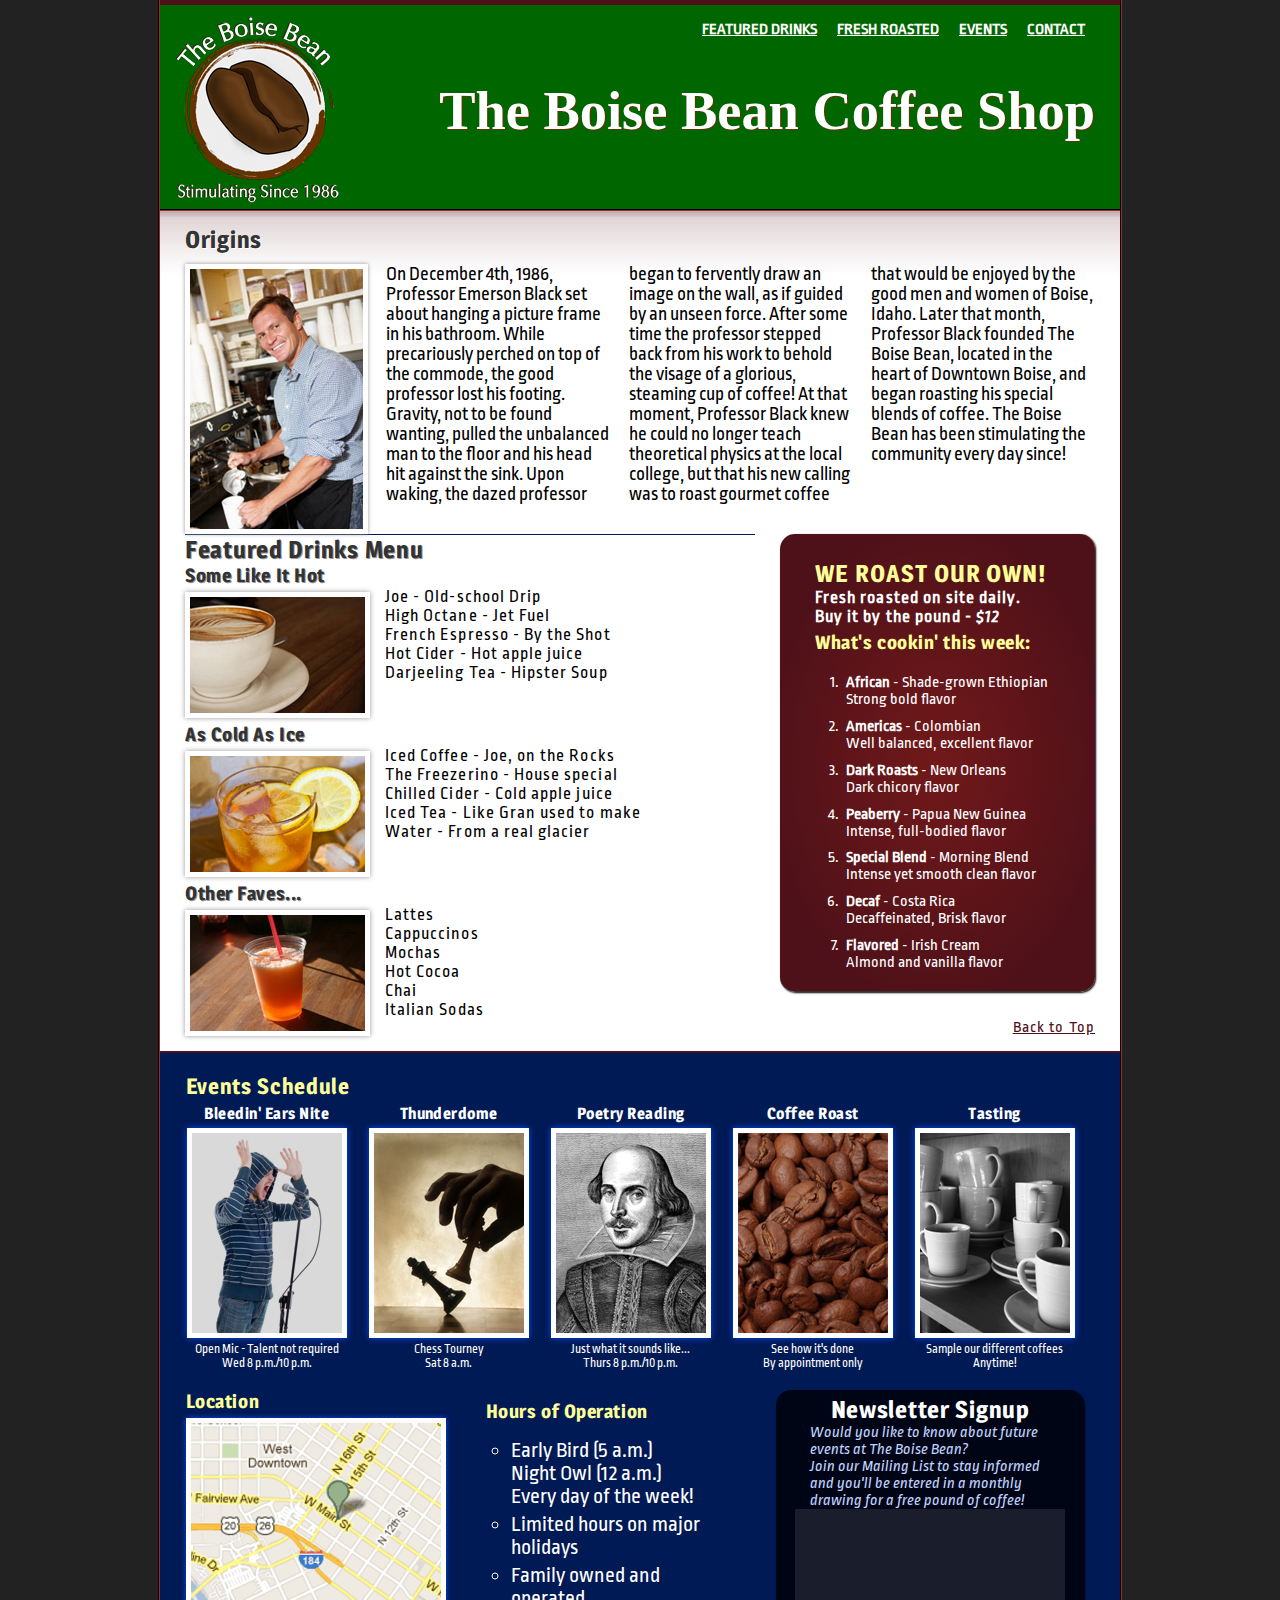
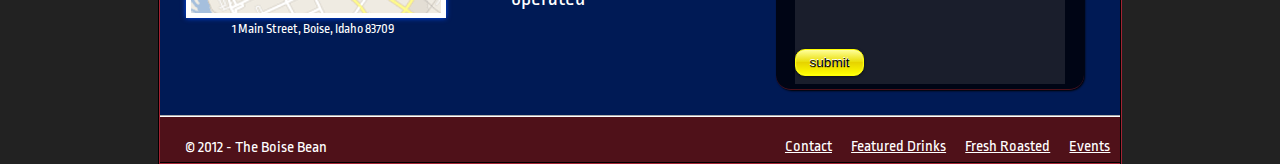
==== commit 266abbdf: "removed heights and corrected y values" ====
--- a/index.html
+++ b/index.html
@@ -73,27 +73,27 @@
 						Chai<br />
 						Italian Sodas</p>
 						</div><!-- end other -->
+			<a href="#">Back to Top</a>
 			</div><!--end drinks div -->	
 	
 			<br class="clearfix" />	
 				<section>
-					<a href="#">Back to Top</a>
 					<div id="events">	
 					<h3>Events Schedule</h3>
 					<div class="event_img">
-							<h4>Bleedin' Ears Night</h4>
+							<h4>Bleedin' Ears Nite</h4>
 							<img src="images/openmic.jpg" alt="open mic">
-							<p><span class="caption">Open Mic - Talent not required<br /></span>Wednesday 8 p.m. - 10 p.m.</p>
+							<p><span class="caption">Open Mic - Talent not required<br /></span>Wed 8 p.m./10 p.m.</p>
 						</div>
 						<div class="event_img">
 							<h4>Thunderdome</h4>
 							<img src="images/chess.jpg" alt="open mic">
-							<p><span class="caption">Chess Tourney<br /></span>Every Saturday, 8 a.m.</p>
+							<p><span class="caption">Chess Tourney<br /></span>Sat 8 a.m.</p>
 						</div>
 						<div class="event_img"> 
 							<h4>Poetry Reading</h4>
 							<img src="images/poet.jpg" alt="open mic">
-							<p><span class="caption">Just what it sounds like...<br /></span>Thursday 8 p.m. - 10 p.m.</p>
+							<p><span class="caption">Just what it sounds like...<br /></span>Thurs 8 p.m./10 p.m.</p>
 						</div>
 						<div class="event_img">
 							<h4>Coffee Roast</h4>
--- a/css/main.css
+++ b/css/main.css
@@ -9,8 +9,8 @@
 	background: #222;
 	max-width: 960px;
 	max-height: 100%;
-	border-right: 0.2083333% groove #4f1119; /*2px*/
-	border-left: 0.2083333% groove #4f1119; /*2px*/
+	border-right: 2px groove #4f1119; 
+	border-left: 2px groove #4f1119; 
 }
 
 #wrapper {
@@ -22,7 +22,6 @@
 
 #logo_container {
 	width: 20.3125%;
-	height: 20.8333333%;
 	float: left;
 	
 }
@@ -33,11 +32,11 @@
 
 
 h1 {
-	font: bold 3.6em Garamond;
-	margin: 5% 2.6041667%;
+	font: bold 3.4em Garamond;
+	margin: 25px 2.6041667%;
 	float: right;
 	color: #fff;
-	text-shadow: 0.1041667% 0.1041667% 0.1041667% #663300;  /*1px*/
+	text-shadow: 1px 1px 0 #663300; 
 }
 
 h2, h3, h4, h5, h6 {
@@ -53,9 +52,9 @@
 header {
 	width: 100%;
 	background: #006600;
-	border-bottom: .15em groove #4f1119;
-	border-top: .25em solid #4f1119;
-	overflow: hidden;
+	border-bottom: 2px groove #4f1119;
+	border-top: 5px solid #4f1119;
+	overflow: auto;
 }
 
 ul li {
@@ -70,7 +69,6 @@
 	height: 50px;
 	margin: 0;
 	padding-right: 2.6041667%; /*25px/960px*/
-	overflow: visible;
 }
 
 nav li {
@@ -82,7 +80,7 @@
 
 nav li a {
 	color: #fff;
-	padding: 10px;
+	padding: 10px; /*a percentage here breaks the hover effect*/
 }
 
 nav li a:link {
@@ -108,9 +106,8 @@
 /*------ story div ------*/
 #story {
 	clear: both;
-	padding: 0.15% 2.6041667%; 
+	padding: 5px 2.6041667%; 
 	width: 94.7916667%;
-	height: 33.8541667%;
 	background: url('../images/bg_gradient.png') repeat-x;
 }
 
@@ -126,16 +123,12 @@
 	-moz-column-count: 3;
 	-webkit-column-count: 3;
 	column-count: 3;
-	-moz-column-gap: 15px; /* Firefox */
-	-webkit-column-gap:15px; /* Safari and Chrome */
-	column-gap:15px;
 }
 
 #prof_b_container {
 	width: 19.2708333%; /*185px/960px*/
-	height: 28.6458333%; /*275px/960px*/
 	float: left;
-	margin: 0 2.833333% 1% 0;	
+	margin: 0 2.833333% 0 0;	
 }
 
 #prof_b {
@@ -148,7 +141,7 @@
 /*------ end story -------*/
 
 /*------- drinks -------*/
-.menu p{
+.menu p {
 	font-size: 1.1em;
 	color: #000;
 	letter-spacing: .06em;
@@ -175,37 +168,24 @@
 #drinks img{
 	max-width: 100%;
 	border: 5px solid #fff;
-	margin: 5px 15px 0 0;
+	margin: 5px 1.6483516% 5px 0;
 	box-shadow: 0px 0px 5px #999;
 	float: left;
-	margin-bottom: 1%;
 }
 .image {
 	width: 19.2307692%; /*175px/910px*/
 }
 
 #hot {
-	width: 51.5494505; /*460px/910px*/
+	clear: left;
 }
 
 #cold {
 	clear: left;
-	width: 50.5494505; /*460px/910px*/
-}
-
-#cold img {
-	float: left;
-}
-
+}
 
 #other {
 	clear: left;
-	height: 100px;
-	/*width: 335px;*/
-	width: 50.5494505; /*460px/910px*/
-}
-#other img {
-	float: left;
 }
 
 /*------ roasted div -------*/
@@ -220,7 +200,6 @@
 	background: radial-gradient(center, ellipse cover,  #72191a 0%,#4f1119 75%); /* W3C */
 	filter: progid:DXImageTransform.Microsoft.gradient( startColorstr='#72191a', endColorstr='#4f1119',GradientType=1 ); /* IE6-9 fallback on horizontal gradient */
 	width: 30.2197802%!important;
-	height: 54.9450549%;
 	padding: 2.1978022% 0.5494505% 0 3.8461538%; /*20px 5px 0 35px/910px*/
 	border-radius: 15px;
 	border-bottom: 1px solid #333;
@@ -233,7 +212,7 @@
 	color: #ff9!important;
 	text-shadow: none!important;
 	border-top: none!important;
-	margin-top: 0.5494505%; /*5px*/
+	margin-top: 5px;
 	text-transform: uppercase;
 	letter-spacing: .04em;
 	width: 100%!important;
@@ -242,7 +221,7 @@
 aside h3 {
 	color: #ff9!important;
 	text-shadow: none!important;
-	margin: 0.5494505% 0;
+	margin: 5px 0;
 }
 
 aside ol li {
@@ -255,13 +234,32 @@
 
 #roasted_p {
 	font-weight: bold;
-	margin: 0 0 0.5494505% 0;
+	margin: 0 0 5px 0;
 	color: #fff;
 	text-align: center;
 }
 
 /*------end roasted div -------*/
 
+
+#drinks a:link {
+	color: #4f1119;
+	font-size: 1em;
+	letter-spacing: .07em;
+	float: right;
+}
+
+#drinks a:visited {
+	color: #4f1119;
+}
+#drinks a:hover {
+	color: #000;
+}
+
+#drinks a:active {
+	color: #006600;
+}
+
 /*------ end drinks ------*/
 
 .clearfix {
@@ -270,44 +268,12 @@
 
 /*------ events/location/hours section ------*/
 section {
-	margin: 4.3956044% 0 0 0;
+	margin: 10px 0 0 0;
 	background: #001A55;
 	color: #fff;
 	padding-left: 1.648516%; /*15px/910px*/
-	height: 750px;
 	border-top: 2px solid #4F1119;
-	overflow: visible;
-}
-
-section h3{
-	margin:0;
-}
-
-section a {
-	float: right;
-	color: #fff;
-	display: block;
-	height: 18px;
-	width: 10.4166667%;
-	background: #001A55;
-	position: relative;
-	top: -4.6458333%;
-	text-align: center;
-	font-size: .75em;
-	letter-spacing: .07em;
-	padding: 0.20833333%; /*2px/960px*/
-	margin: 2.08333333% 2.6041667% 0 0; /*20px 25px 0 0/960px*/
-	border-top: 2px solid #4F1119;
-	-webkit-border-top-left-radius: 12px;
-	-webkit-border-top-right-radius: 12px;
-	-moz-border-radius-topleft: 12px;
-	-moz-border-radius-topright: 12px;
-	border-top-left-radius: 12px;
-	border-top-right-radius: 12px;
-}
-
-section a:hover {
-	color: #ffff99;
+	overflow: auto;
 }
 
 
@@ -315,7 +281,7 @@
 
 #events {
 	float: left;
-	margin: 0 0 20px 0;
+	margin: 15px 0;
 	width: 100%;
 }
 
@@ -323,10 +289,7 @@
 	width: 95.7446809%; /*900px/940px*/
 	margin-left: 1.0638298%; /*10px/940px*/
 	padding-top: 0.5319149%;/*5px*/
-	position: relative;
-	top: -20px;
 	font-size: 1.35em;
-	border-top: 1px solid #fff;
 	color: #FFFF99;
 }
 
@@ -334,7 +297,7 @@
 #events img {
 	max-width: 100%;
 	margin-top: 5px;
-	border: 0.438em solid #fff;
+	border: 5px solid #fff;
 	box-shadow: 0 0 6px #004EFF;
 
 }
@@ -343,9 +306,8 @@
 .event_img {
 	float: left;
 	width: 17.1875%; /*165px/960px*/
-	height: 36.66666667%; /*275px/750px*/
 	text-align: center;
-	padding: 0.5208333% 1.0416667%; /*5px 10px*/
+	padding: 5px 1.0416667%; /*5px 10px*/
 }
 
 .event_img p {
@@ -357,9 +319,8 @@
 /* ------ location ------*/
 #location {
 	width: 27.083333333%;/*260px/960px*/
-	height: 26.5625%;/*255px*/
-	margin: 10px;
 	float: left;
+	margin: 0 1.0416667%;
 }
 
 #location h3{
@@ -368,8 +329,8 @@
 #location img {
 	max-width: 100%;
 	border: 0.313em solid #fff;
-	margin-top: 0.5208333%;/*5px*/
-	box-shadow: 0 0 0.313em #004EFF;
+	margin-top: 5px;
+	box-shadow: 0 0 5px #004EFF;
 }
 #location  p {
 	text-align: center;
@@ -380,7 +341,7 @@
 #hours {
 	float: left;
 	width: 27.0833333%;/*260px/960px*/
-	margin: 1.0416667% 1.0416667% 0 2.6041667%;/*10px 10px 0 25px*/
+	margin: 10px 0.0416667% 0 2.6041667%;/*10px 10px 0 25px*/
 	padding-left: 1.0416667%; /*10px/960px*/
 }
 #hours ul li { 
@@ -399,12 +360,11 @@
 	background: #000;
 	background: rgba(0,0,5,.80);
 	width: 28.6458333%; /*275px/960px*/
-	/*height: 18.75em;/*300px/16-1em*/
-	padding: .625em .75em 1em 1em;
-	margin: 0 2.6041667% 2.6041667% 3.6458333%;/*0 25px 0 30px*/
-	border-bottom: .063em solid #4F1119;
-	border-radius: 0.938em;
-	box-shadow: .063em .063em 0.125em #000;  /*1px 1px 2px*/
+	margin: 0 2.6041667% 2.6041667% 3.6458333%; /*0 25px 0 30px*/
+	padding: 5px 2%;	
+	border-bottom: 1px solid #4F1119;
+	border-radius: 15px;
+	box-shadow: 1px 1px 2px #000; 
 }
 
 #newsletter h2 {
@@ -425,7 +385,7 @@
 
 #form { 
 	/* placeholder for form */
-	height: 10.938em; /*175px/16em*/
+	height: 175px;
 	background: rgba(255,255,255,.10);
 }
 
@@ -433,9 +393,9 @@
 		position: relative;
 		top: 140px;
 		font-family: Arial, Helvetica, sans-serif;
-		font-size: 14px;
+		font-size: .85em;
 		color: #000;
-		padding: 5px 10px;
+		padding: 5px 5%;
 		background: -moz-linear-gradient(
 			top,
 			#ffff99 0%,
@@ -499,15 +459,14 @@
 	background: #4F1119;
 	border-top: 2px groove #FFF;
 	border-bottom: 2px groove #4F1119;
-	height: 50px;
-	overflow: hidden;
+	overflow: auto;
 }
 
 
 footer li {
 	list-style: none;
 	float: right;
-	margin: 5px 10px;
+	margin: 5px 1.0416667%;
 }
 
 footer a:link {
@@ -527,7 +486,7 @@
 
 footer p {
 	float: left;
-	padding: 6px 25px;
+	padding: 6px 2.6041667%;
 	color: #fff;
 }
 
@@ -535,13 +494,11 @@
 
 /* Tablet Portrait size to standard 960 (devices and browsers) */
 @media screen and (min-width: 768px) and (max-width: 959px) {
-		h1 {font-size: 3em;
-		}
-		
-		header {
-			height: 200px;
-		}
-				
+		h1 {
+			font-size: 2.8em;
+		}
+		
+			
 		nav {
 			width: 67%;
 		}
@@ -553,6 +510,10 @@
 		#drinks h2 {
 			border: none;
 			width: 62.6373626%;
+		}
+		
+		#drinks a {
+			display: none;
 		}
 
 		#story p {
@@ -587,10 +548,6 @@
 			letter-spacing: .04em;
 		}
 		
-		section {
-			height: 725px;
-		}
-		
 		section h4 {
 			font-size: .75em;
 		}
@@ -621,16 +578,12 @@
 
 /* Mobile Landscape Size to Tablet Portrait (devices and browsers) */
 @media only screen and (min-width: 480px) and (max-width: 767px) {
-				
-				
-		header {
-			height: 180px;
-		}
-				
+						
 		nav {
 			width: 70%;
 		}
-		nav a{
+		
+		nav a { 
 			font-size: .8em;
 		}
 		
@@ -655,6 +608,9 @@
 			font-size: 1.25em;
 		}
 		
+		#drinks a {
+			display: none;
+		}
 		.menu p{
 			font-size: .95em;
 		}
@@ -688,13 +644,6 @@
 			box-shadow: 0 0 1px #004EFF;
 		}	
 	
-		section {
-			height: 625px;
-		}
-		
-		section a {
-			display: none;
-		}
 		
 		section h4 {
 			font-size: .7em;
@@ -761,20 +710,24 @@
 /* Mobile Landscape Size to Tablet Portrait (devices and browsers) */
 @media only screen and (min-width: 480px) and (max-width: 700px) {
 
-				header {
-					height: 160px;
+				
+				#logo_container, #logo  {
+					display: none;
 				}
 
 				nav {
-					width: 78%;
+					width: 100%;
 				}
 				nav a{
-					font-size: .8em;
+					font-size: .75em;
 				}
 
 
 				h1 {
-					font-size: 2.5em;
+					font-size: 2.3em;
+					width: 100%;
+					text-align: center;
+					margin-left: 0;
 				}
 				
 				#prof_b {
@@ -783,6 +736,7 @@
 	
 				
 				#story h2 {
+					margin
 					font-size: 1.15em;
 					width: 20%;
 				}
@@ -807,26 +761,30 @@
 				#drinks h3 {
 					font-size: 1em;
 				}
-
+				
+				#drinks  img{
+					display: none;
+				}
+				
 				.menu p{
 					font-size: .85em;
 				}
 
 				aside {
 					margin: 0 auto;
-					width: 36%!important;
+					width: 37%!important;
 					padding: 2.1978022% 1.5494505% 0 3.125%; /*20px 5px 0 30px/910px*/
 				}
 
 				aside h2 {
-					font-size: 1.2em;
+					font-size: 1.15em;
 				}
 				aside h3 {
-					font-size: .98em;
+					font-size: .95em;
 				}
 
 				aside ol li {
-					font-size: .80em;
+					font-size: .75em;
 				}
 
 				#roasted_p {
@@ -841,10 +799,6 @@
 					box-shadow: 0 0 1px #004EFF;
 				}	
 
-				section {
-					height: 725px;
-				}
-
 				section a {
 					display: none;
 				}
@@ -853,12 +807,11 @@
 					font-size: .7em;
 				}
 				
-				
-
+	
 				#events h3 {
 					font-size: 1.1em;
-					margin-top: 5px;
-					top: 2%;
+					marginp: 5px 0 10px 0;
+					top: 5px;
 				}
 				
 				.event_img {
@@ -902,7 +855,7 @@
 					clear: both;
 					float: right;
 					width: 40%;
-					margin: 0 2.5%;
+					margin: 10px 2.5% 15px 2.5%;
 					}
 
 				#newsletter h2 {
@@ -931,28 +884,26 @@
 			font-size: .8em;
 		}
 		
-		#logo {
-			display: none;
-		}
-		
-		header {
-			height: 80px;
+		#logo_container #logo{
+			display: none;
 		}
 		
 		h1 {
 			width: 98%;
-			font-size: 2.1em;
+			font-size: 2em;
 			text-align: center;
-			margin: 1% auto;
-		}
-		
-		#story {
-			width: 100%;
+			margin: 10px auto;
+		}
+	
+		#story h2 {
+			margin-left: 5.2192067%; /*25px*/
+			font-size: 1.2em;
 		}
 		
 		#story p {
 		clear: both;	
 		font-size: .95em;
+		padding: 0 5.2192067%; /*25px*/
 		-moz-column-count: 1;
 		-webkit-column-count: 1;
 		column-count: 1;
@@ -965,7 +916,10 @@
 		#drinks h2{
 			border: none;
 			margin-left: 10%;
-		}
+			font-size: 1.2em;
+		}
+		
+		
 		#hot, #cold, #other {
 			margin-left: 10%;
 		}
@@ -977,6 +931,10 @@
 		
 		#drinks p {
 			font-size: 1em;
+		}
+		
+		#drinks a {
+			display: none;
 		}
 		
 		aside {
@@ -986,6 +944,7 @@
 		}
 
 		aside h2 {
+			font-size: 1.5em!important;
 			text-align: center;
 			margin: 0!important;
 		}
@@ -1002,13 +961,6 @@
 			display: none;
 		}
 		
-		section a {
-			display: none;
-		}
-		
-		section {
-			height: 250px;
-		}
 		
 		#location {
 			width: 40%;
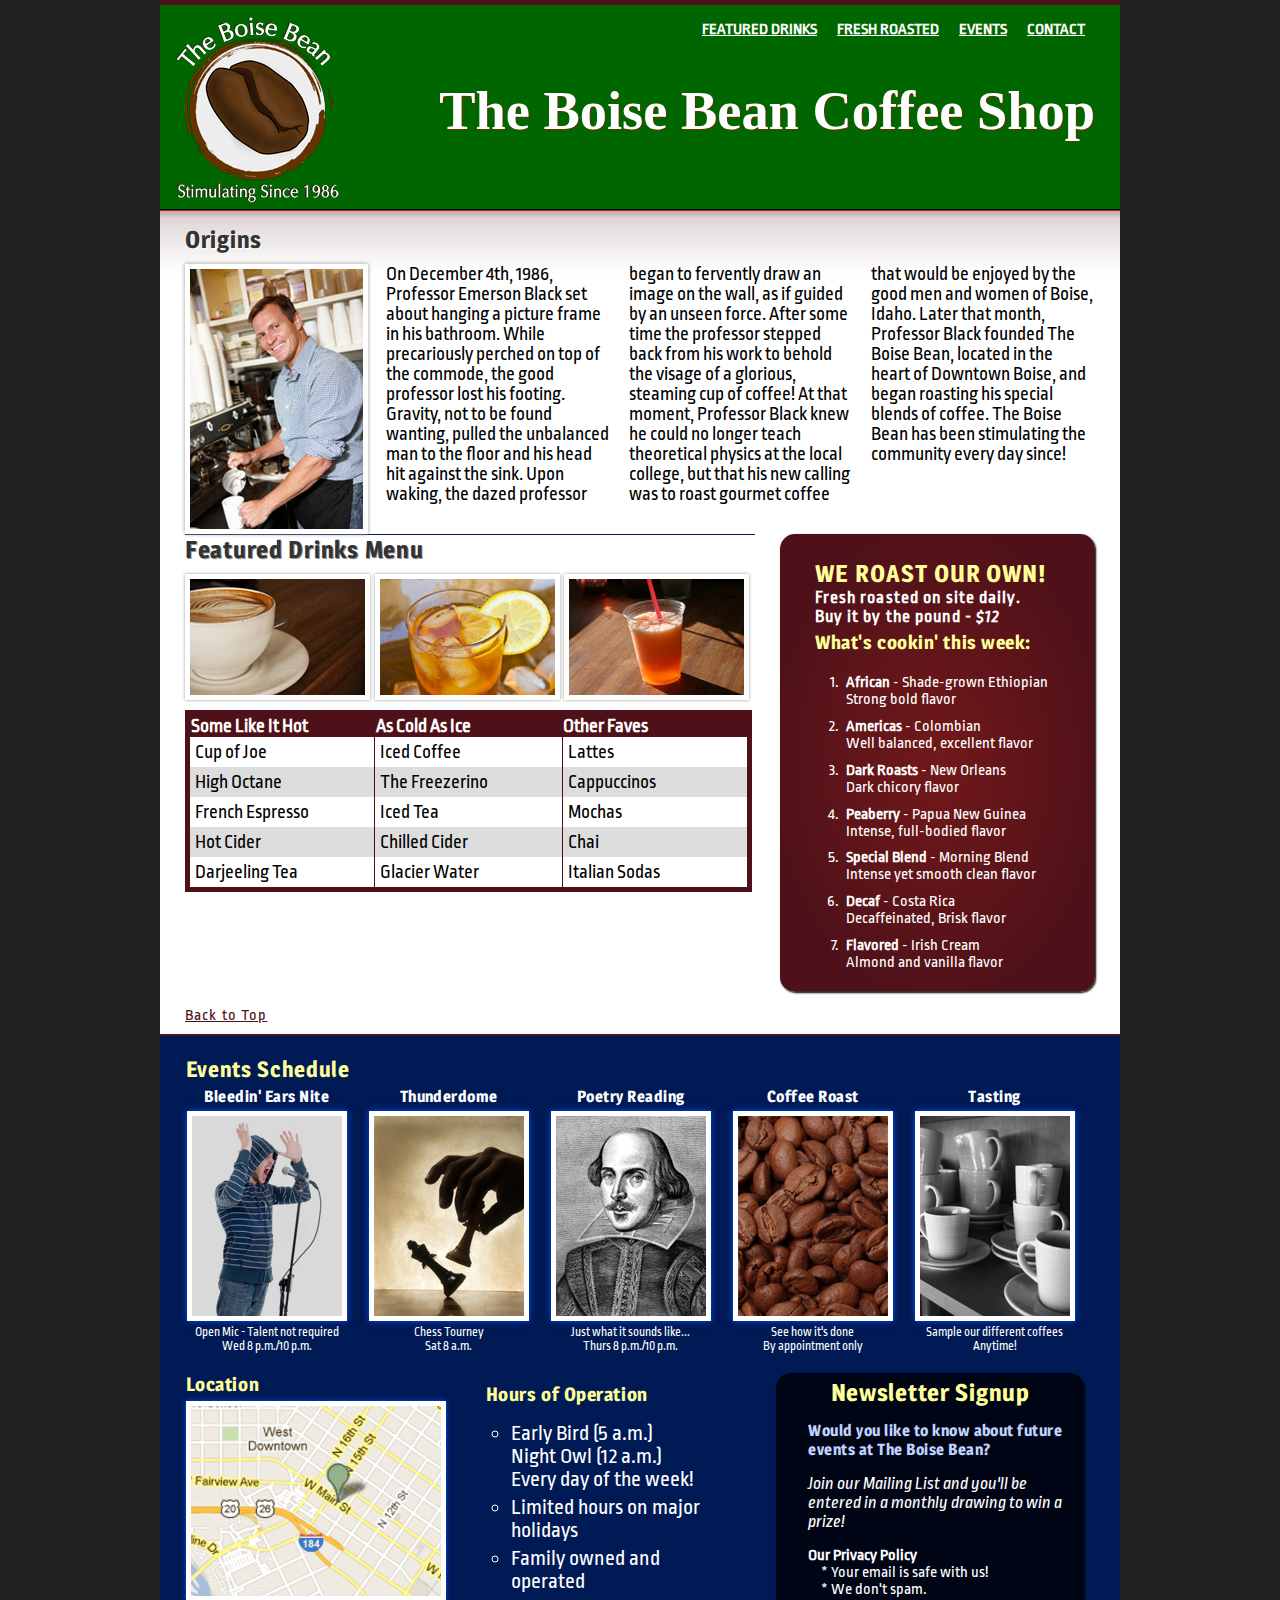
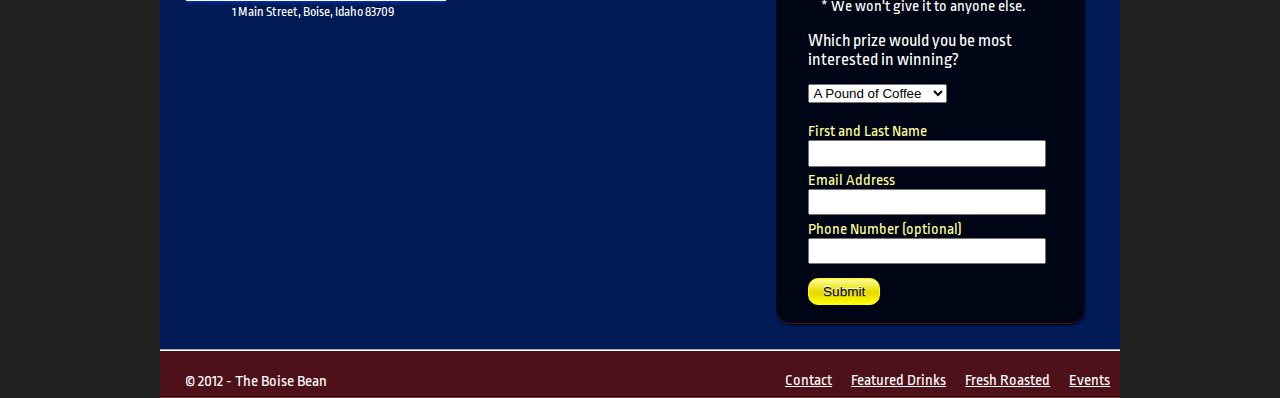
==== commit 16b7b367: "corrected css error added table for menu div added form fields and labels" ====
--- a/index.html
+++ b/index.html
@@ -46,33 +46,43 @@
 								</ol>
 						</aside>	
 						<h2>Featured Drinks Menu</h2>
-						<div id="hot">
-						<h3>Some Like It Hot</h3>
 						<img class="image" src="images/sml_coffee_cup.jpg" alt="coffee cup" title="A delicious cup of coffee!" />
-						<p>Joe - Old-school Drip<br />	High Octane - Jet Fuel<br />
-						French Espresso - By the Shot<br />
-						Hot Cider - Hot apple juice<br />
-						Darjeeling Tea - Hipster Soup</p>
-						</div><!-- end hot -->
-						<div id="cold">
-						<h3>As Cold As Ice</h3>
 						<img class="image" src="images/sml_icedtea.jpg" alt="iced tea" title="A refreshing glass of iced tea!" />
-						<p>Iced Coffee - Joe, on the Rocks<br />
-						The Freezerino - House special<br />
-						Chilled Cider - Cold apple juice<br />
-						Iced Tea - Like Gran used to make<br />
-						Water - From a real glacier</p>
-						</div><!-- end cold -->
-						<div id="other">
-						<h3>Other Faves...</h3>
 						<img class="image" src="images/sml_soda.jpg" alt="soda" title="An icy soda!" />
-						<p>Lattes<br /> 
-						Cappuccinos<br /> 
-						Mochas<br /> 
-						Hot Cocoa<br /> 
-						Chai<br />
-						Italian Sodas</p>
-						</div><!-- end other -->
+
+
+						<table>
+							<thead>
+								<th>Some Like It Hot</th><th>As Cold As Ice</th><th>Other Faves</th>
+							</thead>
+							<tbody>
+							<tr>
+								<td>Cup of Joe</td>
+								<td>Iced Coffee<br />
+								<td>Lattes</td> 
+							</tr>
+							<tr class="odd">
+								<td>High Octane</td>
+								<td>The Freezerino</td>
+								<td>Cappuccinos</td>
+							</tr>
+							<tr>
+								<td>French Espresso</td>
+								<td>Iced Tea</td>
+								<td>Mochas</td> 
+							</tr>
+							<tr class="odd">
+								<td>Hot Cider</td>
+								<td>Chilled Cider</td>
+								<td>Chai</td>
+							</tr>
+							<tr>
+								<td>Darjeeling Tea</td>
+								<td>Glacier Water</td>
+								<td>Italian Sodas</td>
+							</tr>
+							</tbody>
+						</table>
 			<a href="#">Back to Top</a>
 			</div><!--end drinks div -->	
 	
@@ -122,9 +132,43 @@
 					</div><!--end hours-->
 					<div id="newsletter">
 					<h2><strong>Newsletter Signup</strong></h2>
-					<p><em><span id="join">Would you like to know about future events at The Boise Bean?<br /> Join our Mailing List to stay informed and you'll be entered in a monthly drawing for a free pound of coffee!</span></em></p>
-				<div id="form"><!--placeholder for form to be added -->
-					<button type="button" name="" value="" class="button">submit</button>
+					<div id="form">
+					<form method="get" action="mailto:example@example.com">
+					<h4>Would you like to know about future events at The Boise Bean?</h4>
+					<p><span id="join"><em>Join our Mailing List and you'll be entered in a monthly drawing to win a prize!</em></span></p>
+				
+							<dl>
+							<dt>Our Privacy Policy</dt>
+							<dd>&#42; Your email is safe with us!</dd>
+							<dd>&#42; We don't spam.</dd>
+							<dd>&#42; We won't give it to anyone else.</dd>
+							</dl>
+							    <div id="prize">
+								<p>Which prize would you be most interested in winning?</p>
+								<select>
+								<option>A Pound of Coffee</option>
+								<option>A Jug of Freezerino</option>
+								</select>
+								</div>
+						<div>
+							<label for="name">First and Last Name</label>
+							<input type="text" name="name" id="name" />
+						</div>
+						<div>
+							<label for="email">Email Address</label>
+							<input type="text" name="email" id="email">
+						</div>
+						<div>
+							<label for="phone">Phone Number (optional)</label>
+							<input type="text" name="phone" id="phone" />
+						</div>
+						<div>
+						<button type="button" name="" value="" class="button">Submit</button>
+						</div>
+					
+						
+					</form>
+					
 				</div><!--end of form-->	
 				</div><!--end newsletter-->
 				</section>
--- a/css/main.css
+++ b/css/main.css
@@ -9,8 +9,8 @@
 	background: #222;
 	max-width: 960px;
 	max-height: 100%;
-	border-right: 2px groove #4f1119; 
-	border-left: 2px groove #4f1119; 
+	border-right: .2083333% groove #4f1119; 
+	border-left: .2083333% groove #4f1119; 
 }
 
 #wrapper {
@@ -94,7 +94,6 @@
 	background: rgba(0,80,0, .5);
 	border-radius: 10px;
 	text-decoration: none;
-	
 }
 
 nav li a:active {
@@ -168,25 +167,40 @@
 #drinks img{
 	max-width: 100%;
 	border: 5px solid #fff;
-	margin: 5px 1.6483516% 5px 0;
-	box-shadow: 0px 0px 5px #999;
-	float: left;
-}
+	box-shadow: 0px 0px 3px #999;
+	margin: 10px .5% 10px 0;
+	float: left;
+}
+
 .image {
 	width: 19.2307692%; /*175px/910px*/
 }
 
-#hot {
-	clear: left;
-}
-
-#cold {
-	clear: left;
-}
-
-#other {
-	clear: left;
-}
+table {
+	background: #fff;
+	border: 5px solid #4f1119;
+	border-collapse: collapse;
+	width: 62.3076923%; /*567*/
+}
+
+thead th {
+	background: #4f1119;
+	color: #fff;
+	text-align: left;
+	font-size: 1.2em;
+}
+
+table td {
+	width: 33.33333333%; /*189px/567px*/
+	padding: 5px;
+	font-size: 1.2em;
+	border-right: .0625em solid #4f1119;
+}
+
+.odd {
+	background-color: #ddd;
+}
+
 
 /*------ roasted div -------*/
 aside {
@@ -243,10 +257,12 @@
 
 
 #drinks a:link {
+	clear: both;
 	color: #4f1119;
 	font-size: 1em;
 	letter-spacing: .07em;
-	float: right;
+	float: left;
+	margin-top: 15px;
 }
 
 #drinks a:visited {
@@ -259,6 +275,7 @@
 #drinks a:active {
 	color: #006600;
 }
+
 
 /*------ end drinks ------*/
 
@@ -369,29 +386,61 @@
 
 #newsletter h2 {
 	text-align: center;
+		color: #ffff99;
+}
+
+#newsletter h4 {
+	color: #c0d3ff;
 }
 
 #newsletter span {
-	color: #c0d3ff;
+	color: #fff;
 }
 
 #newsletter p {
-	margin: 0 auto;
-	width: 89.09090991%; /*245px/275px*/
-	font-size: 1em;
-}
+	margin: 15px 0;
+	width: 95%;
+	font-size: 1.1em;
+	
+	
+}
+
+#prize {
+	margin: 15px 0;
+}
+
 
 /*------ form ------*/
 
 #form { 
-	/* placeholder for form */
-	height: 175px;
-	background: rgba(255,255,255,.10);
-}
+	width: 100%;
+	margin: 5%;
+}
+
+#form label {
+	float: left;
+	clear: left;
+	color: #ffff99;
+	padding-top: 2%;
+
+}
+
+#form input {
+	width: 85%;
+	clear: left;
+	float: left;
+	color: #4f1119;
+	font: bold .85em/1.5 Arial;
+}
+
+#form input:focus {
+	background-color: #ffff99;
+} 
 
 #form button {
-		position: relative;
-		top: 140px;
+		margin: 5% 0;
+		float: left;
+		clear: both;
 		font-family: Arial, Helvetica, sans-serif;
 		font-size: .85em;
 		color: #000;
@@ -450,6 +499,24 @@
 		inset 0px 0px 1px rgba(255,255,255,0.6);	
 }
 
+#form dl {
+	clear: both;
+}
+
+#form dt {
+	font-weight: bold;
+
+}
+
+#form dd {
+	position: relative;
+	left: -10%;
+}
+	
+#checkbox {
+clear: left;
+}
+
 /*------ footer ------*/
 
 footer {
@@ -507,15 +574,6 @@
 			font-size: 1.05em;
 		}
 		
-		#drinks h2 {
-			border: none;
-			width: 62.6373626%;
-		}
-		
-		#drinks a {
-			display: none;
-		}
-
 		#story p {
 			-moz-column-count: 2;
 			-webkit-column-count: 2;
@@ -524,7 +582,28 @@
 			-webkit-column-gap:1.0427529%; /*10px*/ /* Safari and Chrome */
 			column-gap: 1.0427529%; /*10px*/ 
 		}
-				
+		
+		#drinks h2 {
+			border: none;
+			width: 62.6373626%;
+		}
+		
+		#drinks a {
+			display: none;
+		}
+		
+		table {
+			width: 62%; /*567*/
+		}
+		
+		table th {
+			font-size: 1em;
+		}
+
+		table td {
+			font-size: 1em;
+		}
+		
 		aside {
 			margin: 0 auto;
 			width: 31.5%!important;
@@ -572,6 +651,26 @@
 		
 		#hours ul li {
 			font-size: 1.1em;
+		}
+		
+		#newsletter h2 {
+			font-size: 1.2em;
+		}
+		
+		#form h4 {
+			font-size: .95em!important;
+		}
+		
+		#form p {
+			font-size:.95em;
+		}
+		
+		#form dl {
+			font-size: .85em;
+		}
+		
+		#form label {
+			font-size: .9em;
 		}
 			
 } /* --- end Tablet Portrait --- */
@@ -611,8 +710,21 @@
 		#drinks a {
 			display: none;
 		}
-		.menu p{
-			font-size: .95em;
+		
+		#drinks img {
+			border: 1px solid #fff;
+			box-shadow: 0 0 1px #999;
+		}		
+		table {
+			width: 60%; /*567*/
+		}
+
+		table th {
+			font-size: 1em;
+		}
+
+		table td {
+			font-size: 1em;
 		}
 		
 		aside {
@@ -688,12 +800,32 @@
 			}
 		
 		#newsletter h2 {
-			font-size: 1.2em;
+			font-size: 1.1em;
 		}
 		#newsletter p {
 			font-size: .82em;
+		}
+		
+		#form h4 {
+			font-size: .9em!important;
+		}
+
+		#form p {
+			font-size:.9em;
+		}
+
+		#form dl {
+			font-size: .8em;
+		}
+
+		#form label {
+			font-size: .85em;
+		}
+		
+		#form input {
+			font: bold .8em/1.5 Arial;
 		}	
-					
+				
 		footer li {
 			float: right;
 			font-size: .9em;
@@ -736,7 +868,6 @@
 	
 				
 				#story h2 {
-					margin
 					font-size: 1.15em;
 					width: 20%;
 				}
@@ -765,10 +896,19 @@
 				#drinks  img{
 					display: none;
 				}
-				
-				.menu p{
-					font-size: .85em;
-				}
+		
+				table {
+					width: 55%; /*567*/
+				}
+
+				table th {
+					font-size: .9em;
+				}
+
+				table td {
+					font-size: .9em;
+				}
+	
 
 				aside {
 					margin: 0 auto;
@@ -810,12 +950,12 @@
 	
 				#events h3 {
 					font-size: 1.1em;
-					marginp: 5px 0 10px 0;
+					margin: 5px 0 10px 0;
 					top: 5px;
 				}
 				
 				.event_img {
-					float: non;
+					float: left;
 				}
 				
 				.event_img img {
@@ -863,6 +1003,10 @@
 				}
 				#newsletter p {
 					font-size: .82em;
+				}
+				
+				#form input {
+					font: bold .75em/1.5 Arial;
 				}	
 
 				footer li {
@@ -890,7 +1034,7 @@
 		
 		h1 {
 			width: 98%;
-			font-size: 2em;
+			font-size: 1.8em;
 			text-align: center;
 			margin: 10px auto;
 		}
@@ -937,6 +1081,20 @@
 			display: none;
 		}
 		
+		table {
+			width: 80%; /*567*/
+			margin-left: 10%;
+		}
+
+		table th {
+			font-size: .9em;
+		}
+
+		table td {
+			font-size: .9em;
+		}
+	
+		
 		aside {
 			float: none;
 			margin: 2% auto;
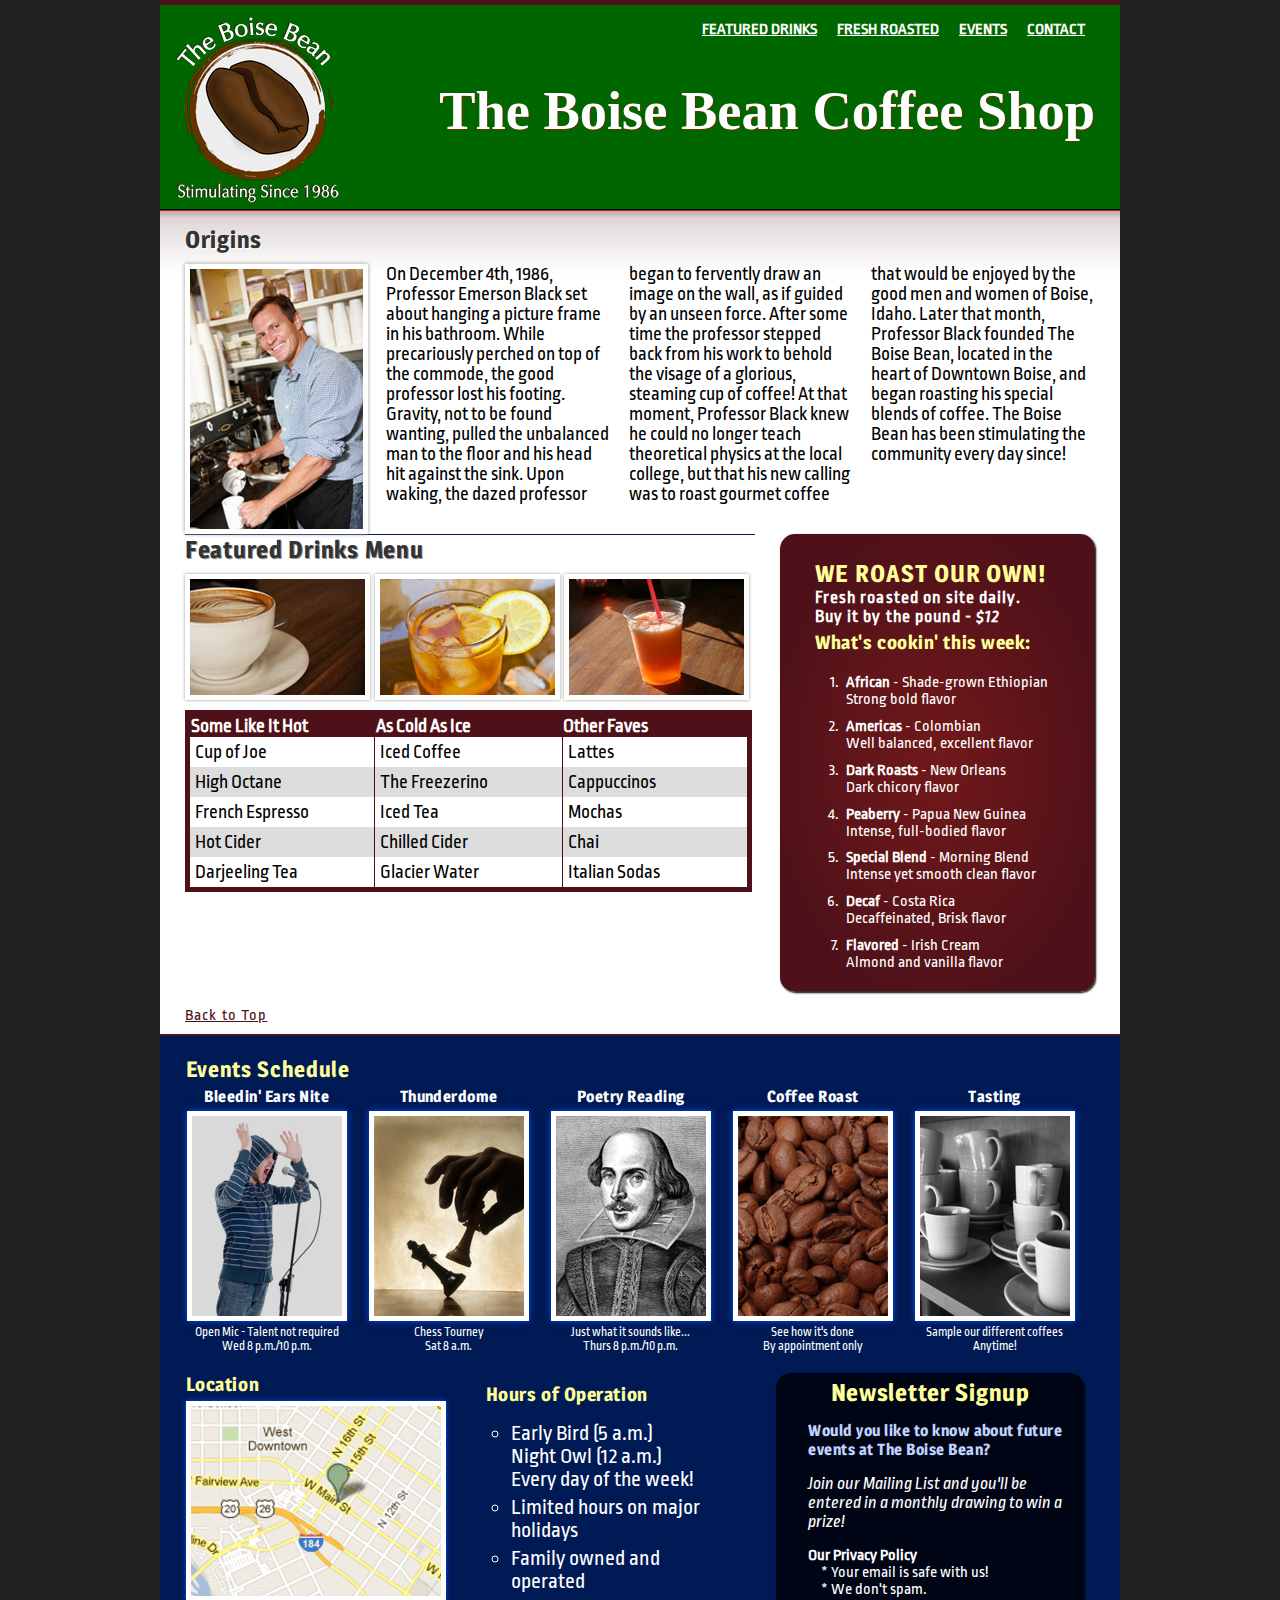
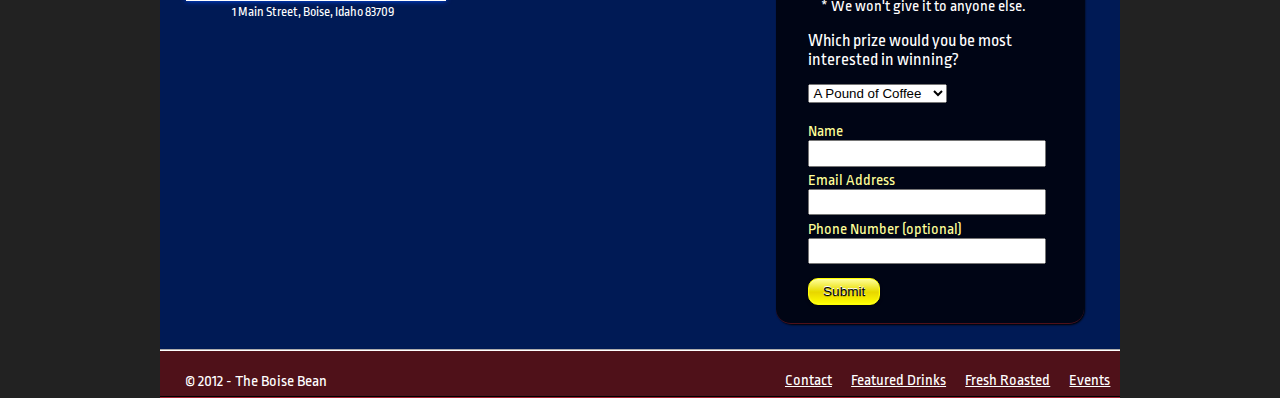
==== commit 860e07fe: "final validation changes - table head" ====
--- a/index.html
+++ b/index.html
@@ -50,10 +50,11 @@
 						<img class="image" src="images/sml_icedtea.jpg" alt="iced tea" title="A refreshing glass of iced tea!" />
 						<img class="image" src="images/sml_soda.jpg" alt="soda" title="An icy soda!" />
 
-
 						<table>
 							<thead>
-								<th>Some Like It Hot</th><th>As Cold As Ice</th><th>Other Faves</th>
+							<tr><th>Some Like It Hot</th>
+							<th>As Cold As Ice</th>
+							<th>Other Faves</th></tr>
 							</thead>
 							<tbody>
 							<tr>
@@ -151,7 +152,7 @@
 								</select>
 								</div>
 						<div>
-							<label for="name">First and Last Name</label>
+							<label for="name">Name</label>
 							<input type="text" name="name" id="name" />
 						</div>
 						<div>
@@ -165,11 +166,8 @@
 						<div>
 						<button type="button" name="" value="" class="button">Submit</button>
 						</div>
-					
-						
 					</form>
-					
-				</div><!--end of form-->	
+					</div><!--end of form-->	
 				</div><!--end newsletter-->
 				</section>
 		<footer>
--- a/css/main.css
+++ b/css/main.css
@@ -513,9 +513,6 @@
 	left: -10%;
 }
 	
-#checkbox {
-clear: left;
-}
 
 /*------ footer ------*/
 
